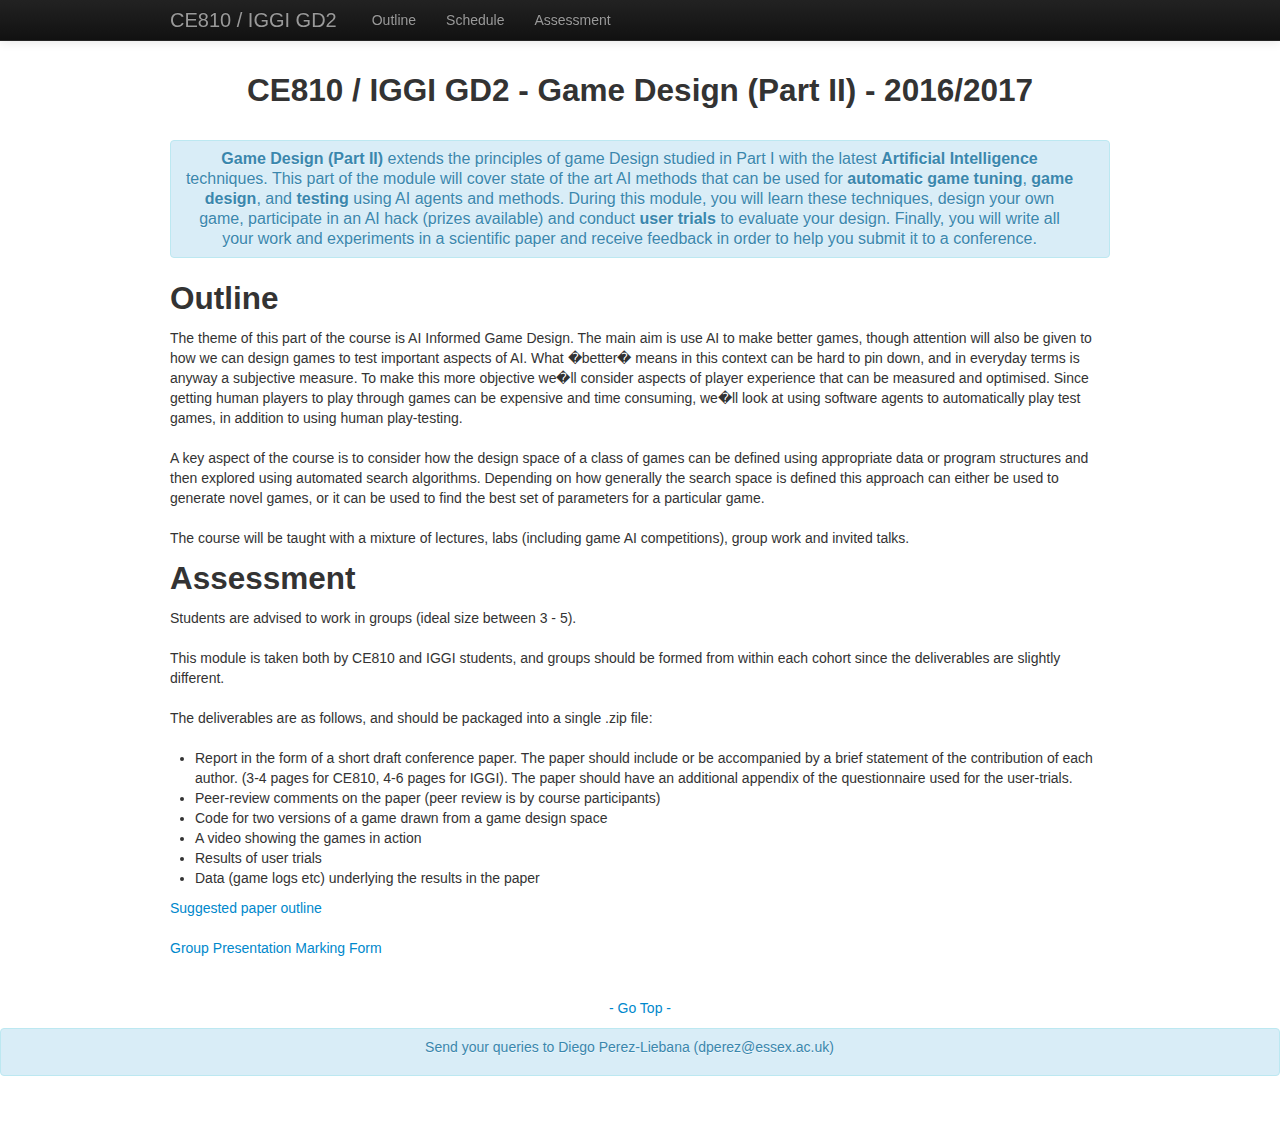
==== index.html @ 6a550d01 "first commit of the website" ====
<!DOCTYPE html PUBLIC "-//W3C//DTD XHTML 1.1//EN"  "http://www.w3.org/TR/xhtml11/DTD/xhtml11.dtd"> 
<html xmlns="http://www.w3.org/1999/xhtml" version="-//W3C//DTD XHTML 1.1//EN" xml:lang="en"> 
  <head> 
	<title>CE810 / IGGI GD2</title>	
	<link href="css/prettify.css" type="text/css" rel="stylesheet" />
	<link href="css/bootstrap.css" media="screen" rel="stylesheet" type="text/css" />
	<link href="css/gvg.css" media="screen" rel="stylesheet" type="text/css" />
	<link href="css/jquery.countdown.css" media="screen" rel="stylesheet" type="text/css" /> 
	
	<style type="text/css">

      		body {
		        padding-top: 60px;
		        padding-bottom: 40px;
		     }
	        .sidebar-nav {
	        	padding: 9px 0;
		     }
    	</style>
    	
    <script type="text/javascript" src="http://platform.twitter.com/widgets.js"></script>
	<script type="text/javascript" src="js/jquery-1.7.1.min.js"></script>
	<script type="text/javascript" src="js/jquery.countdown.js"></script>	
	<script type="text/javascript" src="js/bootstrap-dropdown.js"></script>
	<script type="text/javascript" src="js/prettify/prettify.js"></script>
	<script type="text/javascript" src="js/bootstrap-tab.js"></script>
	<script type="text/javascript" src="js/bootstrap-collapse.js"></script>
	<script type="text/javascript" src="js/bootstrap.js"></script>
	<script type="text/javascript" src="js/jquery-3.2.1.js"></script>
	<script type="text/javascript" src="https://www.w3schools.com/lib/w3data.js"></script>

	
<script type="text/javascript">
$(function () {
  $('.tabs a:last').tab('show')
})

$('a[data-toggle="tab"]').on('shown', function (e) {
  e.target // activated tab
  e.relatedTarget // previous tab
})
</script>


<script type="text/javascript"> 
    $(function(){
      $("#includeSchedule").load("schedule.html"); 
    });
</script>

  </head>
<body onload="prettyPrint()">


<div class="navbar navbar-inverse navbar-fixed-top">
      <div class="navbar-inner">
        <div class="container">
          <button type="button" class="btn btn-navbar" data-toggle="collapse" data-target=".nav-collapse">
            <span class="icon-bar"></span>
            <span class="icon-bar"></span>
            <span class="icon-bar"></span>
          </button>
          <a class="brand" href="index.html">CE810 / IGGI GD2</a>
          
          <div class="nav-collapse pull-down">
            <ul class="nav">
            	<li><a href="#outline">Outline</a></li>
            	<li><a href="#schedule">Schedule</a></li>
            	<li><a href="#assessment">Assessment</a></li>
            </ul>
          </div>
            
          
        </div>
      </div>
</div>

<div class="container">


<h2 align="center">CE810 / IGGI GD2 - Game Design (Part II) - 2016/2017</h2><br>

<div class="alert alert-info" align="center">
<font size="3">
<b>Game Design (Part II)</b> extends the principles of game Design studied in Part I with the latest <b>Artificial Intelligence</b>
techniques. This part of the module will cover state of the art AI methods that can be used for <b>automatic game tuning</b>, 
<b>game design</b>, and <b>testing</b> using AI agents and methods. During this module, you will learn these techniques, design your 
own game, participate in an AI hack (prizes available) and conduct <b>user trials</b> to evaluate your design. Finally, you 
will write all your work and experiments in a scientific paper and receive feedback in order to help you submit it to
a conference.
</font> 
</div>




<h2 id="outline">Outline</h2>

The theme of this part of the course is AI Informed Game Design. The main aim is use AI 
to make better games, though attention will also be given to how we can design games to 
test important aspects of AI. What �better� means in this context can be hard to pin down, 
and in everyday terms is anyway a subjective measure. To make this more objective we�ll 
consider aspects of player experience that can be measured and optimised. Since getting 
human players to play through games can be expensive and time consuming, we�ll look at 
using software agents to automatically play test games, in addition to using human play-testing.<br><br>

A key aspect of the course is to consider how the design space of a class of games can be
defined using appropriate data or program structures and then explored using automated search
algorithms. Depending on how generally the search space is defined this approach can either 
be used to generate novel games, or it can be used to find the best set of parameters for 
a particular game.<br><br>

The course will be taught with a mixture of lectures, labs (including game AI competitions), 
group work and invited talks.




<br>
<h2 id="assessment">Assessment</h2>

Students are advised to work in groups (ideal size between 3 - 5). <br><br>

This module is taken both by CE810 and IGGI students, and groups should be formed from within each cohort since the deliverables are slightly different. <br><br>

The deliverables are as follows, and should be packaged into a single .zip file: <br><br>

<ul>
<li>Report in the form of a short draft conference paper.  The paper should include or be accompanied by a brief statement of the contribution of each author. (3-4 pages for CE810, 4-6 pages for IGGI).  The paper should have an additional appendix of the questionnaire used for the user-trials.
<li>Peer-review comments on the paper (peer review is by course participants)
<li>Code for two versions of a game drawn from a game design space
<li>A video showing the games in action
<li>Results of user trials
<li>Data (game logs etc) underlying the results in the paper
</ul>

<a href="docs/PaperOutline.pdf">Suggested paper outline</a><br><br>

<a href="docs/GroupPresentationForm.docx">Group Presentation Marking Form</a>



<script>
w3IncludeHTML();
</script>

</div> <!-- end of content-->

</div> <!-- end of wrapper -->

</br></br>

<p align="center"><a href="#top"> - Go Top - </a>

<div id="footer">
<div class="alert alert-info">
<p style="text-align: center;">Send your queries to Diego Perez-Liebana (dperez@essex.ac.uk)</p>
</div>
</div><!-- end of footer -->






</body>

</html>
---- css/prettify.css ----
.pln{color:#000}@media screen{.str{color:#080}.kwd{color:#008}.com{color:#800}.typ{color:#606}.lit{color:#066}.pun,.opn,.clo{color:#660}.tag{color:#008}.atn{color:#606}.atv{color:#080}.dec,.var{color:#606}.fun{color:red}}@media print,projection{.str{color:#060}.kwd{color:#006;font-weight:bold}.com{color:#600;font-style:italic}.typ{color:#404;font-weight:bold}.lit{color:#044}.pun,.opn,.clo{color:#440}.tag{color:#006;font-weight:bold}.atn{color:#404}.atv{color:#060}}pre.prettyprint{padding:2px;border:1px solid #888}ol.linenums{margin-top:0;margin-bottom:0}li.L0,li.L1,li.L2,li.L3,li.L5,li.L6,li.L7,li.L8{list-style-type:none}li.L1,li.L3,li.L5,li.L7,li.L9{background:#eee}
---- css/gvg.css ----
/*!
 * A lousy attempt by Diego Perez to create some sensible CSS for the GVG Competition website.
 *
 * bs-callout comes from Twitter Bootstrap:
 * Copyright 2013 Twitter, Inc
 * Licensed under the Apache License v2.0
 * http://www.apache.org/licenses/LICENSE-2.0
 *
 */


.bs-callout {
    margin:10px 0;
    padding:10px;
    border-left:3px 
    solid #eee
}

.bs-callout h4{margin-top:0;margin-bottom:2px}
.bs-callout p:last-child{margin-bottom:0}.bs-callout code{background-color:#fff;border-radius:3px}
.bs-callout-success{background-color:#F3FFE5;border-color:#468847}
.bs-callout-success h4{color:#468847}
.bs-callout-danger{background-color:#fdf7f7;border-color:#d9534f}
.bs-callout-danger h4{color:#d9534f}
.bs-callout-warning{background-color:#fcf8f2;border-color:#f0ad4e;valign:center}
.bs-callout-warning h4{color:#f0ad4e}
.bs-callout-info{background-color:#f4f8fa;border-color:#5bc0de}
.bs-callout-info h4{color:#5bc0de}

.gvgCarouselImg img {
   width: auto;
   height: 225px;
   max-height: 225px;
}

/*
.carousel img {
  position: absolute;
  top: 0;
  left: 0;
  min-width: 100%;
  height: 500px;
  max-width: none;
}
*/
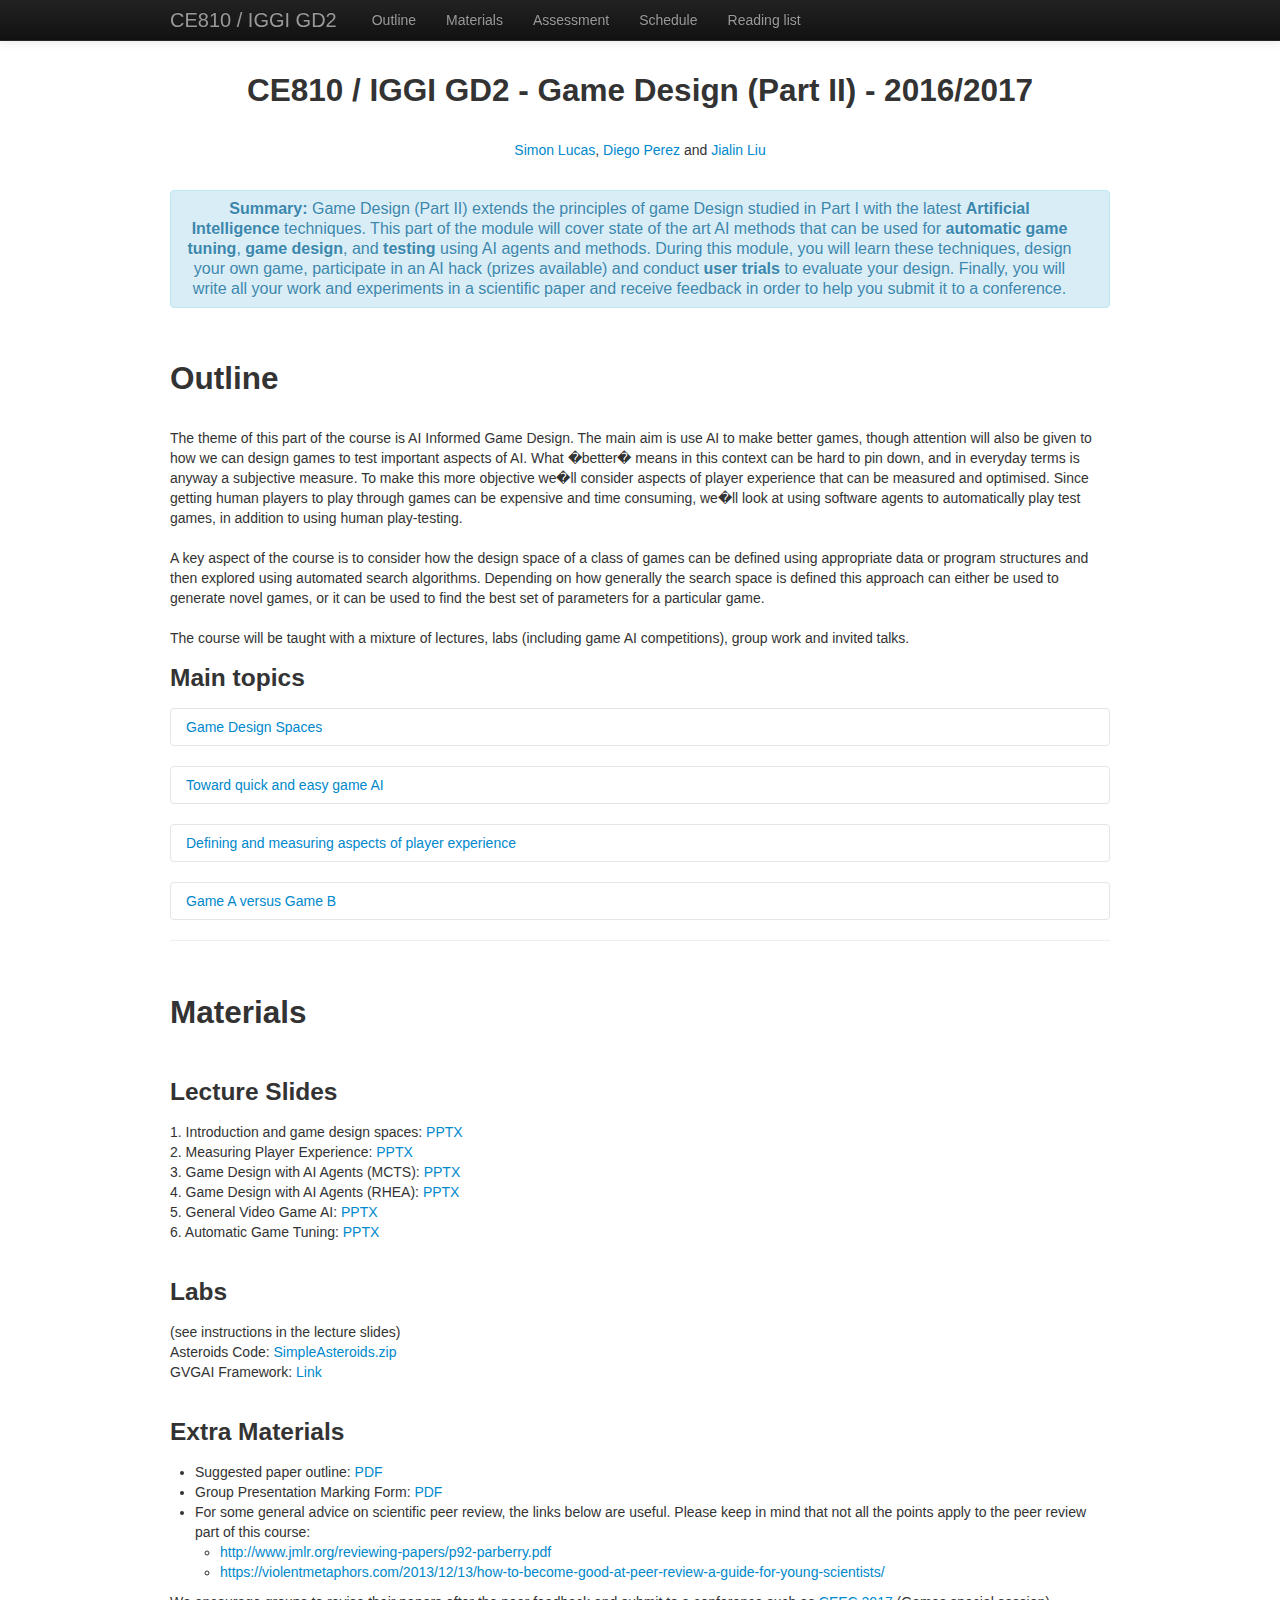
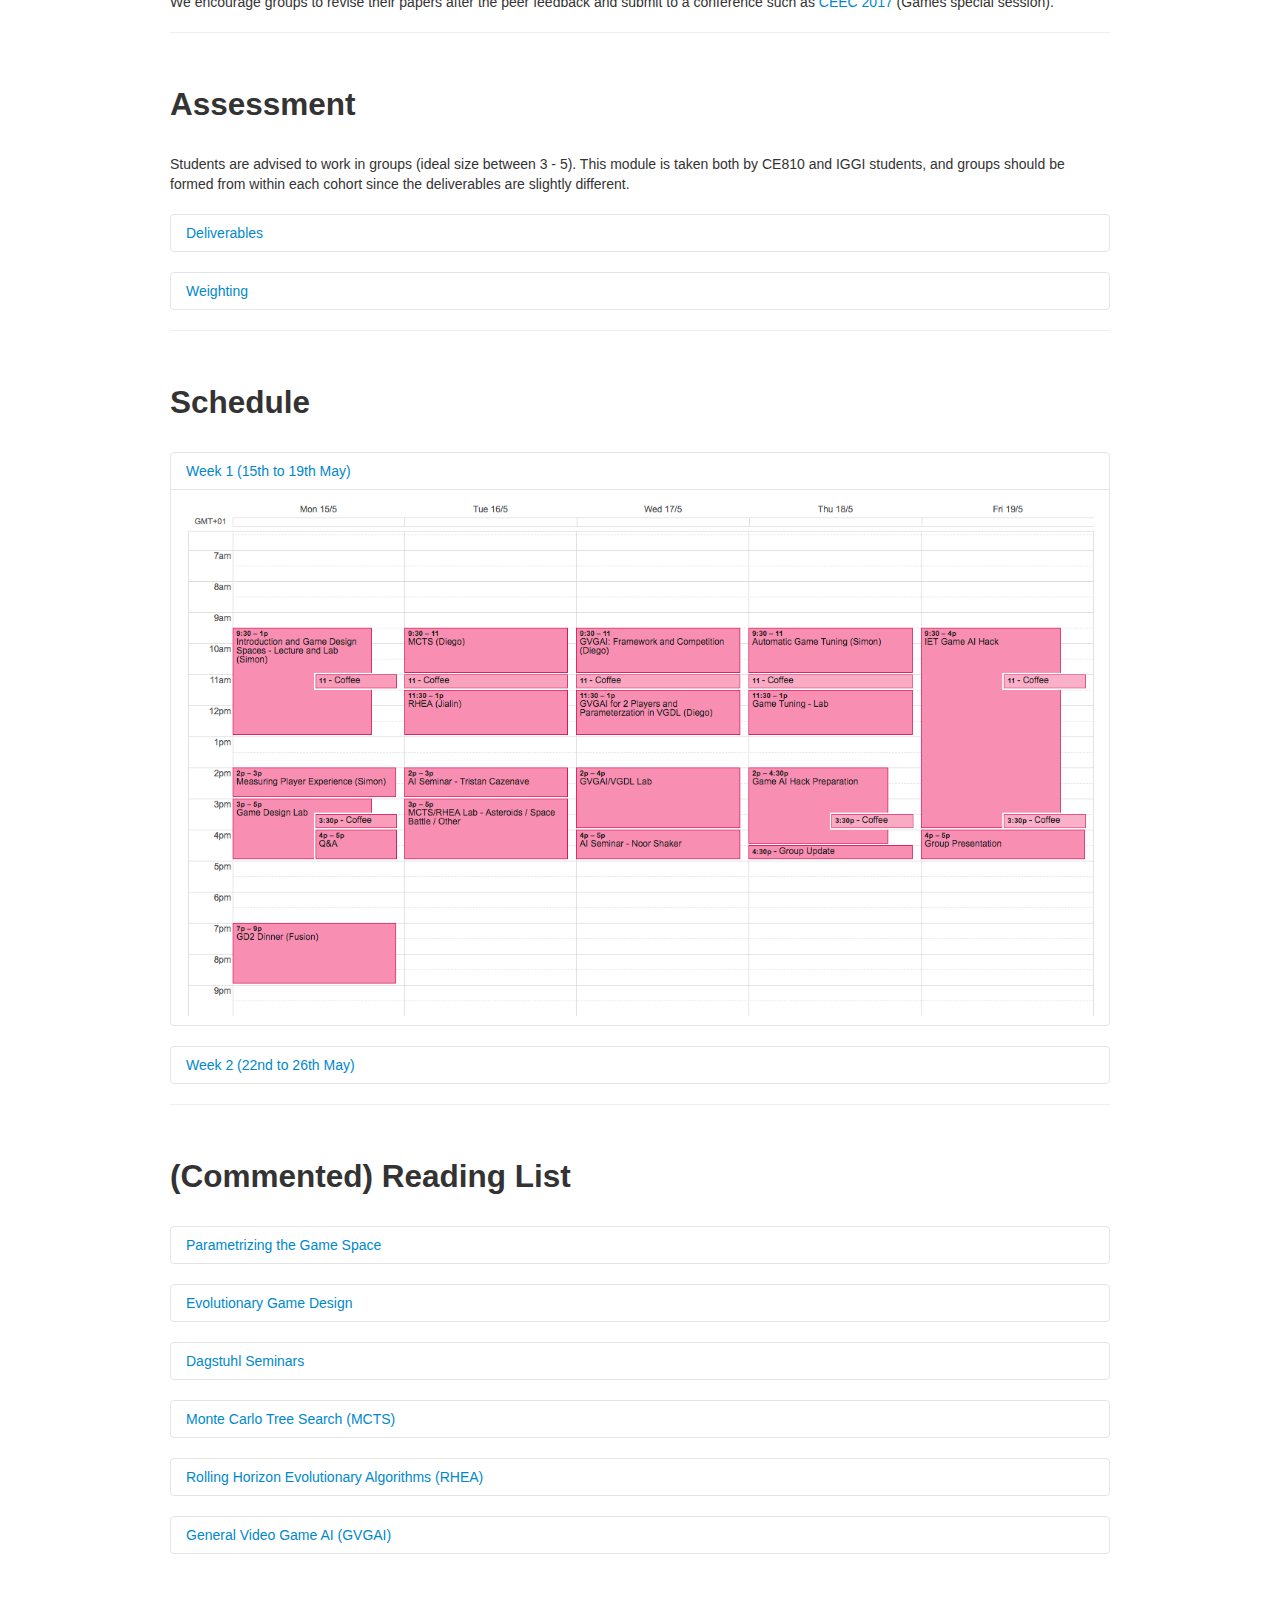
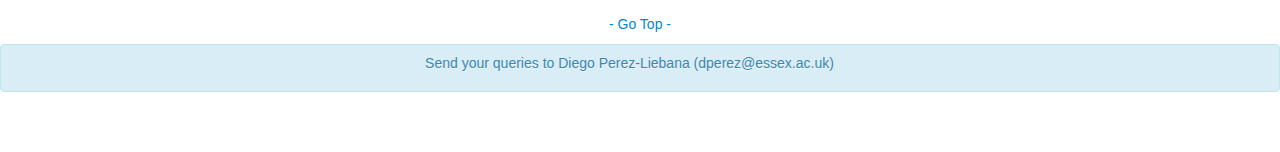
==== commit 09db61e6: "Adding images, lecture slides and information on the page" ====
--- a/index.html
+++ b/index.html
@@ -66,8 +66,10 @@
           <div class="nav-collapse pull-down">
             <ul class="nav">
             	<li><a href="#outline">Outline</a></li>
+            	<li><a href="#materials">Materials</a></li>
+            	<li><a href="#assessment">Assessment</a></li>
             	<li><a href="#schedule">Schedule</a></li>
-            	<li><a href="#assessment">Assessment</a></li>
+            	<li><a href="#reading">Reading list</a></li>
             </ul>
           </div>
             
@@ -81,9 +83,15 @@
 
 <h2 align="center">CE810 / IGGI GD2 - Game Design (Part II) - 2016/2017</h2><br>
 
+<p align="center"><a href="https://scholar.google.co.uk/citations?user=Jz8DDVAAAAAJ&amp;hl=en">Simon Lucas</a>,
+<a href="https://scholar.google.co.uk/citations?user=bMLr-zgAAAAJ&amp;hl=en">Diego Perez</a> 
+and <a href="https://scholar.google.co.uk/citations?user=xhytgbIAAAAJ&amp;hl=en">
+Jialin Liu</a></p><br>
+
+
 <div class="alert alert-info" align="center">
 <font size="3">
-<b>Game Design (Part II)</b> extends the principles of game Design studied in Part I with the latest <b>Artificial Intelligence</b>
+<b>Summary:</b> Game Design (Part II) extends the principles of game Design studied in Part I with the latest <b>Artificial Intelligence</b>
 techniques. This part of the module will cover state of the art AI methods that can be used for <b>automatic game tuning</b>, 
 <b>game design</b>, and <b>testing</b> using AI agents and methods. During this module, you will learn these techniques, design your 
 own game, participate in an AI hack (prizes available) and conduct <b>user trials</b> to evaluate your design. Finally, you 
@@ -93,9 +101,9 @@
 </div>
 
 
-
-
+<br>
 <h2 id="outline">Outline</h2>
+<br>
 
 The theme of this part of the course is AI Informed Game Design. The main aim is use AI 
 to make better games, though attention will also be given to how we can design games to 
@@ -112,38 +120,545 @@
 a particular game.<br><br>
 
 The course will be taught with a mixture of lectures, labs (including game AI competitions), 
-group work and invited talks.
-
-
-
-
+group work and invited talks.<br>
+
+
+<h3>Main topics</h3>
+
+         
+<div class="accordion" id="acc0">
+   <div class="accordion-group">
+      <div class="accordion-heading">
+         <a class="accordion-toggle" data-toggle="collapse" data-parent="#acc0" href="#collapseIns0">Game Design Spaces</a>
+      </div>
+      <div id="collapseIns0" class="accordion-body collapse">
+         <div class="accordion-inner">
+
+         <p>Methods for parameterising a game and building a search space for:</p>
+			<ul>
+				<li>game rules</li>
+				<li>vehicle physics</li>
+				<li>weapon systems</li>
+				<li>input controls</li>
+				<li>game views</li>
+				<li>level designs</li>
+			</ul>
+      </div>
+   </div>
+ </div>
+ </div>
+
+          
+<div class="accordion" id="acc1">
+   <div class="accordion-group">
+      <div class="accordion-heading">
+         <a class="accordion-toggle" data-toggle="collapse" data-parent="#acc1" href="#collapseIns1">Toward quick and easy game AI</a>
+      </div>
+      <div id="collapseIns1" class="accordion-body collapse">
+         <div class="accordion-inner">
+
+         
+         <p>The relevance of this is to generate a diverse set of agents to automatically 
+play-test a game. This section will consider ways to quickly generate a number 
+of reasonable performance AI players with relatively little effort. You may have 
+already have covered many or even all the techniques below, but much can be 
+learned by applying them to different games: there's still much to be learned 
+regarding which methods work best and why:</p>
+<ul>
+	<li>Monte Carlo Tree Search</li>
+	<li>Rolling Horizon Evolutionary Algorithms</li>
+	<li>Video Game Description Language (VGDL) and General Video Game AI</li>
+</ul>
+<p>To study aspects of game design spaces and game AI we'll use some (possibly 
+all) of the following (you may also be able to use your own examples)</p>
+<ul>
+	<li>Flappy Bird</li>
+	<li>"Space battle"</li>
+	<li>Asteroids</li>
+	<li>Planet wars</li>
+</ul>
+<p>Experimental work will be based on a simple version of Asteroids and a 
+two-player version we call Space Battle (all written in Java), and also GVGAI.</p>
+<p>For some of the games used, reasonably efficient source code will be provided 
+that can be run headless thousands of times faster than real time, enabling 
+simulation-based search to be used to implement AI controllers.</p>
+<p>To test the various AI approaches mini-competitions will be run to see which 
+team can generate the best performing AI, or the AI which best optimises some 
+aspect of player experience.</p>
+         
+      </div>
+   </div>
+ </div>
+ </div>
+
+         
+<div class="accordion" id="acc2">
+   <div class="accordion-group">
+      <div class="accordion-heading">
+         <a class="accordion-toggle" data-toggle="collapse" data-parent="#acc2" href="#collapseIns2">Defining and measuring aspects of player experience</a>
+      </div>
+      <div id="collapseIns2" class="accordion-body collapse">
+         <div class="accordion-inner">
+
+         <p>We'll run a workshop on simple and more complex aspects of player 
+		 experience which can be measured, and expriment with how sensitive these are 
+		 to changes in the design of a game.</p>
+         
+         
+      </div>
+   </div>
+ </div>
+ </div>
+
+         
+<div class="accordion" id="acc3">
+   <div class="accordion-group">
+      <div class="accordion-heading">
+         <a class="accordion-toggle" data-toggle="collapse" data-parent="#acc3" href="#collapseIns3">Game A versus Game B</a>
+      </div>
+      <div id="collapseIns3" class="accordion-body collapse">
+         <div class="accordion-inner">
+
+		<p>You will work towards making a comparison between two (hopefully 
+		interestingly different) alternative games drawn . The experience that some 
+		software agents have playing these games will then be measured, with the aim of 
+		predicting how this relates to human player experience which will be measured 
+		during user trials.</p>
+         
+      </div>
+   </div>
+ </div>
+ </div>
+
+
+<hr>
+<br>
+<h2 id="materials">Materials</h2>
+<br>
+
+<h3><strong>Lecture Slides</strong></h3>
+1. Introduction and game design spaces: <a href="lectures/Introduction%202016.pptx">PPTX</a><br>
+2. Measuring Player Experience: <a href="lectures/Measuring%20Player%20Experience%202016.pptx">PPTX</a><br>
+3. Game Design with AI Agents (MCTS): <a href="lectures/MCTS.pptx">PPTX</a><br>
+4. Game Design with AI Agents (RHEA): <a href="lectures/REAH.pptx">PPTX</a><br>
+5. General Video Game AI: <a href="lectures/GVG.pptx">PPTX</a><br>
+6. Automatic Game Tuning: <a href="lectures/AutomaticGameTuning.pptx">PPTX</a><br>
+<!--<p><a href="lectures/Simple%20Evolution.pptx">Simple Evolution</a></p>-->
+<!--<p><a href="lectures/GameDesignSpaceBattle.pdf">Game Design Space Battle</a></p>-->
+<!--<p><a href="lectures/Simple%20Evolution%20of%20Game%20Params.pptx">Simple  Evolution of Game Params</a></p>-->
+<br>
+<h3>Labs</h3>
+(see instructions in the lecture slides)<br>
+
+Asteroids Code: <a href="labs/">SimpleAsteroids.zip</a><br>
+GVGAI Framework: <a href="https://github.com/EssexUniversityMCTS/gvgai/archive/master.zip">Link</a><br>
+
+<br>
+<h3>Extra Materials</h3>
+
+<ul>
+<li> Suggested paper outline: <a href="docs/PaperOutline.pdf">PDF</a><br>
+<li> Group Presentation Marking Form: <a href="docs/GroupPresentationForm.docx">PDF</a><br>
+
+<li> For some general advice on scientific peer review, the links below are 
+useful. Please keep in mind that not all the points apply to the peer 
+review part of this course:
+<ul>
+<li> <a href="http://www.jmlr.org/reviewing-papers/p92-parberry.pdf"> http://www.jmlr.org/reviewing-papers/p92-parberry.pdf</a>
+<li> <a href="https://violentmetaphors.com/2013/12/13/how-to-become-good-at-peer-review-a-guide-for-young-scientists/"> https://violentmetaphors.com/2013/12/13/how-to-become-good-at-peer-review-a-guide-for-young-scientists/</a>
+</ul>
+</ul>
+
+<p>We encourage groups to revise their papers after the peer feedback and submit 
+to a conference such as <a href="http://ceec.uk/">CEEC 2017</a> (Games special 
+session).</p>
+
+
+<hr>
 <br>
 <h2 id="assessment">Assessment</h2>
-
-Students are advised to work in groups (ideal size between 3 - 5). <br><br>
-
-This module is taken both by CE810 and IGGI students, and groups should be formed from within each cohort since the deliverables are slightly different. <br><br>
-
-The deliverables are as follows, and should be packaged into a single .zip file: <br><br>
+<br>
+
+Students are advised to work in groups (ideal size between 3 - 5). This module is taken both by CE810 and IGGI students, and groups should be formed from within each cohort since the deliverables are slightly different. <br><br>
+
+
+
+<div class="accordion" id="acc4">
+   <div class="accordion-group">
+      <div class="accordion-heading">
+         <a class="accordion-toggle" data-toggle="collapse" data-parent="#acc4" href="#collapseIns4">Deliverables</a>
+      </div>
+      <div id="collapseIns4" class="accordion-body collapse">
+         <div class="accordion-inner">
+         
+         
+The deliverables are as follows. They should be packaged into a single .zip file and send to the instructuctors via email.<br><br>
 
 <ul>
 <li>Report in the form of a short draft conference paper.  The paper should include or be accompanied by a brief statement of the contribution of each author. (3-4 pages for CE810, 4-6 pages for IGGI).  The paper should have an additional appendix of the questionnaire used for the user-trials.
-<li>Peer-review comments on the paper (peer review is by course participants)
+<li>Peer-review comments on the paper (peer review is by course participants).
 <li>Code for two versions of a game drawn from a game design space
 <li>A video showing the games in action
 <li>Results of user trials
 <li>Data (game logs etc) underlying the results in the paper
 </ul>
 
-<a href="docs/PaperOutline.pdf">Suggested paper outline</a><br><br>
-
-<a href="docs/GroupPresentationForm.docx">Group Presentation Marking Form</a>
-
-
-
-<script>
-w3IncludeHTML();
-</script>
+      </div>
+   </div>
+ </div>
+ </div>
+ 
+ 
+
+<div class="accordion" id="acc5">
+   <div class="accordion-group">
+      <div class="accordion-heading">
+         <a class="accordion-toggle" data-toggle="collapse" data-parent="#acc5" href="#collapseIns5">Weighting</a>
+      </div>
+      <div id="collapseIns5" class="accordion-body collapse">
+         <div class="accordion-inner">
+         
+         
+<p>Note: these are the weights fopr the various elements of CE810 / IGGI Game 
+Design II, which is 50% of the module as a whole.<br />
+So divide each of these by 2 for the total contribution to the module.</p>
+<table class="auto-style1">
+	<tr>
+		<td>Progress test (Monday of week 2)</td>
+		<td>20%</td>
+	</tr>
+	<tr>
+		<td>Group presentation (Thursday of week 2, morning)</td>
+		<td>10%</td>
+	</tr>
+	<tr>
+		<td>Paper (Thursday of week 2, 23:59)</td>
+		<td>60%</td>
+	</tr>
+	<tr>
+		<td>Peer review reports (Friday of week 2, morning)</td>
+		<td>10%</td>
+	</tr>
+	<tr>
+		<td>Total:</td>
+		<td>100%</td>
+	</tr>
+</table><br>
+
+<p><strong>Note: CE810 students need to meet the above deadlines, but then have 
+a later deadline (see Faser) for their final submissions, where they provide a 
+revised version of their paper in response to the peer reviews.&nbsp; CE810 
+students must make the final submission through Faser.</strong></p>
+
+      </div>
+   </div>
+ </div>
+ </div>
+
+
+ 
+ 
+<hr>
+<br>
+<h2 id="schedule">Schedule</h2>
+<br>
+
+ 
+
+<div class="accordion" id="acc6">
+   <div class="accordion-group">
+      <div class="accordion-heading">
+         <a class="accordion-toggle" data-toggle="collapse" data-parent="#acc6" href="#collapseIns6">Week 1 (15th to 19th May)</a>
+      </div>
+      <div id="collapseIns6" class="accordion-body">
+         <div class="accordion-inner">
+         <img src="img/gd2cal0.png" width="100%">
+      </div>
+   </div>
+ </div>
+ </div>
+ 
+ 
+<div class="accordion" id="acc7">
+   <div class="accordion-group">
+      <div class="accordion-heading">
+         <a class="accordion-toggle" data-toggle="collapse" data-parent="#acc7" href="#collapseIns7">Week 2 (22nd to 26th May)</a>
+      </div>
+      <div id="collapseIns7" class="accordion-body collapse">
+         <div class="accordion-inner">
+         <img src="img/gd2cal1.png" width="100%">
+      </div>
+   </div>
+ </div>
+ </div>
+
+ 
+
+ 
+ 
+<hr>
+<br>
+<h2 id="reading">(Commented) Reading List</h2>
+<br>
+
+<div class="accordion" id="acc8">
+   <div class="accordion-group">
+      <div class="accordion-heading">
+         <a class="accordion-toggle" data-toggle="collapse" data-parent="#acc8" href="#collapseIns8">Parametrizing the Game Space</a>
+      </div>
+      <div id="collapseIns8" class="accordion-body collapse">
+         <div class="accordion-inner">
+         <ul>
+         <li> <b>Exploring Game Space Using Survival Analysis</b>
+             <ul>
+			 <li> Aaron Isaksen, Dan Gopstein, and Andy Nealen. Exploring Game Space Using Survival Analysis. Foundations of Digital Games, 2015. <i>Best Paper in Artificial Intelligence and Game Technology.</i>
+			 <li> Link: <a href="http://game.engineering.nyu.edu/wp-content/uploads/2015/04/exploring-game-space-FDG2015.pdf">PDF</a>
+			 <li> Comment: Flappy birds variants, obtained by modifying game parameters.
+             </ul>
+             
+         <li> <b>Comparing Player Skill, Game Variants, and Learning Rates with Survival Analysis</b>
+			 <ul> 
+				<li> Aaron Isaksen and Andy Nealen, Comparing Player Skill, Game Variants, and Learning Rates with Survival Analysis, Player Modeling Workshop hosted by AAAI AIIDE 2015
+				<li> Link: <a href="http://game.engineering.nyu.edu/wp-content/uploads/2015/08/comparing-player-skill-game-variants-and-learning-rates-using-survival-analysis-FINAL.pdf">PDF</a>
+				<li> Comment: Models player learning in a very simple way as the reduction of the standard deviation of the noise of each action an AI bot makes. This is a very interesting approach 
+				that may work for very simple taptiming games, but would be unlikely to work for games where the nature of the learning is more complex than that.
+			 </ul>
+			 
+         <li> <b>The N-Tuple Bandit Evolutionary Algorithm for Game Improvement</b>
+			 <ul> 
+				<li> Kamolwan Kunanusont, Raluca Gaina, Jialin Liu, Diego Perez-Liebana and Simon Lucas, The N-Tuple Bandit Evolutionary Algorithm for Game Improvement,  Proceedings of the Congress on Evolutionary Computation (2017).
+				<li> Link: <a href="http://www.diego-perez.net/papers/NTupleBanditGameImprovement.pdf">PDF</a>
+				<li> Comment: Evolves the parameters of a game with the N-tuple Bandit EA. This AI-Assisted Game Design paper shows the benefits of using this algorithm for improve the game via its parameters. 
+				This paper was a follow up of the work performed during the GD2 module (2016) and it's been accepted for publication in IEEE CEC 2017.
+			 </ul>
+			 
+         <li> <b>Evolving Game Skill-Depth using General Video Game AI Agents</b>
+			 <ul> 
+				<li> Jialin Liu, Julian Togelius, Diego Perez-Liebana and Simon M. Lucas, Evolving Game Skill-Depth using General Video Game AI Agents, in Proceedings of the Congress on Evolutionary Computation (2017). 
+				<li> Link: <a href="http://www.diego-perez.net/papers/EvolvingGameSkillDepth.pdf">PDF</a>
+				<li> Comment: General Video Game AI agents are used in this paper to evolve parameters of the game space with a Random Mutation Hill-Climber and a Multi-Armed Bandit version of the same algorithm. This paper
+				explores these algorithms as a way to efficiently evaluate variations of the Space Battle game in spite of the high computational cost of the evaluations, with the objective of providing versions of the game
+				that show a good skill depth.
+			 </ul>
+			 
+         </ul>
+         
+         
+         
+      </div>
+   </div>
+ </div>
+ </div>
+
+ 
+<div class="accordion" id="acc9">
+   <div class="accordion-group">
+      <div class="accordion-heading">
+         <a class="accordion-toggle" data-toggle="collapse" data-parent="#acc9" href="#collapseIns9">Evolutionary Game Design</a>
+      </div>
+      <div id="collapseIns9" class="accordion-body collapse">
+         <div class="accordion-inner">
+         <ul>
+         <li> <b>An Experiment in Automatic Game Design</b>
+             <ul>
+			 <li> Julian Togelius and Jurgen Schmidhuber. An Experiment in Automatic Game Design. Proceedings of the IEEE Conference on Computational Intelligence and Games, 2008.
+			 <li> Link: <a href="http://julian.togelius.com/Togelius2008An.pdf">PDF</a>
+			 <li> Comment: One of the first papers on evolving game rules. The idea is to use the learnability of a game as a measure of quality. Measuring learnability is hard, the approach here is to estimate it 
+			 by measuring how well a neural network can be evolved to play it.
+             </ul>
+             
+         <li> <b>Evolutionary Game Design</b>
+             <ul>
+			 <li> C. Browne and F. Maire. Evolutionary Game Design. IEEE Transactions in Computational Intelligence and Artificial Intelligence in Games, 2011.
+			 <li> Link: <a href="http://www.cameronius.com/cv/publications/ciaig-browne-maire-19.pdf">PDF</a>
+			 <li> Comment: Paper on evolving 2 player board games using it’s own simple game description language. The approach of keeping the game design language (GDL) simple and hiding the complexity in the
+             highlevel language interpreter for the GDL inspired the approach for VGDL. This is in contrast to more general and powerful GDLs which tend to lead to more complex descriptions of the games.
+             </ul>
+             
+         <li> <b>Multi-Faceted Evolution of Simple Arcade Games</b>
+             <ul>
+			 <li> Michael Cook and Simon Colton. Multi-Faceted Evolution of Simple Arcade Games. Proceedings of the IEEE Conference on Computational Intelligence and Games, 2011.
+			 <li> Link: <a href="http://wwwhomes.doc.ic.ac.uk/~sgc/papers/cook_cig11.pdf">PDF</a>
+			 <li> Comment: This paper extends the work of Togelius and Schmidhuber to evolve mutliple aspects of a game in an orchestrated way, and uses different heuristics to 
+			 measure game quality (unlike the learnability measure used by T and S).
+             </ul>
+             
+             
+         <li> <b>Automated Map Generation for the Physical Travelling Salesman Problem</b>
+             <ul>
+			 <li> Diego Perez-Liebana, Julian Togelius, Spyridon Samothrakis, Philipp Rolhfshagen and Simon M. Lucas. Automated Map Generation for the Physical Travelling Salesman Problem. 
+			 IEEE Transactions on Evolutionary Computation (2013), DOI: 10.1109/TEVC.2013.2281508
+			 <li> Link: <a href="http://www.diego-perez.net/papers/MOPTSPGen_TEVC2013.pdf">PDF</a>
+			 <li> Comment: Using Agent-based PCG, explains the creation of PTSP levels by evolution.
+             </ul>
+             
+             
+         <li> <b> General Video Game Level Generation</b>
+             <ul>
+			 <li> Ahmed Khalifa, Diego Perez-Liebana, Simon Lucas and Julian Togelius. General Video Game Level Generation, 
+			 Proceedings of the Genetic and Evolutionary Computation Conference (GECCO) (2016).
+			 <li> Link: <a href="http://www.diego-perez.net/papers/GVGLG.pdf">PDF</a>
+			 <li> Comment: Description of the GVGAI Level Generation track, where AI Agents are used to evaluate the levels generated by sample controllers in a general setting.
+             </ul>
+             
+         </ul>
+         
+         
+         
+      </div>
+   </div>
+ </div>
+ </div>
+ 
+ 
+<div class="accordion" id="acc10">
+   <div class="accordion-group">
+      <div class="accordion-heading">
+         <a class="accordion-toggle" data-toggle="collapse" data-parent="#acc10" href="#collapseIns10">Dagstuhl Seminars</a>
+      </div>
+      <div id="collapseIns10" class="accordion-body collapse">
+         <div class="accordion-inner">
+         <ul>
+             
+         <li> <b>Artificial and Computational Intelligence in Games (2012)</b>
+             <ul>
+			 <li> Simon M. Lucas, Michael Mateas, Mike Preuss, Pieter Spronck and Julian Togelius. Artificial and Computational Intelligence in Games. Report from Dagstuhl Seminar 12191.
+			 <li> Link: <a href="http://drops.dagstuhl.de/opus/volltexte/2012/3651/pdf/dagrep_v002_i005_p043_s12191.pdf">PDF</a>
+			 <li> Comment: Includes, amonf other things, the first paper on the Video Game Description Language.
+             </ul>
+             
+         <li> <b>Artificial and Computational Intelligence in Games: Integration (2015)</b>
+             <ul>
+			 <li> Simon M. Lucas, Michael Mateas, Pieter Spronck, Julian Togelius, Mike Preuss. Artificial and Computational Intelligence in Games: Integration. Report from Dagstuhl Seminar 15051.
+			 <li> Link: <a href="http://drops.dagstuhl.de/opus/volltexte/2012/3651/pdf/dagrep_v002_i005_p043_s12191.pdf">PDF</a>
+			 <li> Comment: See Section 4.1: 4.1 The Dagstuhl Planet Wars Hackathon gives a flavour of the Game AI Hack
+             </ul>
+             
+         </ul>
+         
+         
+      </div>
+   </div>
+ </div>
+ </div>
+ 
+ 
+<div class="accordion" id="acc11">
+   <div class="accordion-group">
+      <div class="accordion-heading">
+         <a class="accordion-toggle" data-toggle="collapse" data-parent="#acc11" href="#collapseIns11">Monte Carlo Tree Search (MCTS)</a>
+      </div>
+      <div id="collapseIns11" class="accordion-body collapse">
+         <div class="accordion-inner">
+         <ul>
+         
+         <li> <b>A Survey of Monte Carlo Tree Search Methods</b>
+             <ul>
+			 <li> Cameron Browne, Edward Powley, Daniel Whitehouse, Simon Lucas, Peter Cowling, Philipp Rohlfshagen, Stephen Tavener, Diego Perez-Liebana, Spyridon Samothrakis and Simon Colton. 
+			 A Survey of Monte Carlo Tree Search Methods , IEEE Transactions on Computational Intelligence and AI in Games , Vol. 4:1, March, pp. 143, 2012. 
+			 <li> Link: <a href="http://www.diego-perez.net/papers/MCTSSurvey.pdf">PDF</a>
+			 <li> Comment: Survey about MCTS. Algorithm description, variants and applications.
+             </ul>
+             
+             
+         </ul>
+         
+         
+         
+      </div>
+   </div>
+ </div>
+ </div>
+ 
+ 
+<div class="accordion" id="acc12">
+   <div class="accordion-group">
+      <div class="accordion-heading">
+         <a class="accordion-toggle" data-toggle="collapse" data-parent="#acc12" href="#collapseIns12">Rolling Horizon Evolutionary Algorithms (RHEA)</a>
+      </div>
+      <div id="collapseIns12" class="accordion-body collapse">
+         <div class="accordion-inner">
+         <ul>
+         
+         <li> <b>Rolling Horizon Evolution versus Tree Search for Navigation in Single Player Real-Time Games</b>
+             <ul>
+			 <li> Diego Perez-Liebana, Spyridon Samothrakis, Simon M. Lucas and Philipp Rolfshagen. Rolling Horizon Evolution versus Tree Search for Navigation in Single Player Real-Time Games
+			 Proceedings of the Genetic and Evolutionary Computation Conference (GECCO) (2013), pages: 351-358.
+			 <li> Link: <a href="http://www.diego-perez.net/papers/GECCO_RollingHorizonEvolution.pdf">PDF</a>
+			 <li> Comment: One of the first application of Rolling Horizon Evolution to Real-Time Games.
+             </ul>
+         
+         <li> <b>Analysis of Vanilla Rolling Horizon Evolution Parameters in General Video Game Playing</b>
+             <ul>
+			 <li> Raluca D. Gaina, Jialin Liu, Simon M. Lucas, Diego Perez-Liebana. Analysis of Vanilla Rolling Horizon Evolution Parameters in General Video Game Playing.
+			 Proceedings of EvoApplications 2017 (EvoGames) (2017).
+			 <li> Link: <a href="http://www.diego-perez.net/papers/VanillaRHEvolution.pdf">PDF</a>
+			 <li> Comment: Analysis of the performance of RHEA parameters (population and individual length) in GVGAI games.
+             </ul>
+             
+         
+         <li> <b>Population Seeding Techniques for Rolling Horizon Evolution in General Video Game Playing</b>
+             <ul>
+			 <li> Raluca D. Gaina, Simon M. Lucas, Diego Perez-Liebana. Population Seeding Techniques for Rolling Horizon Evolution in General Video Game Playing.
+			  Proceedings of the Congress on Evolutionary Computation (2017).
+			 <li> Link: <a href="http://www.diego-perez.net/papers/PopSeedingGVGP.pdf">PDF</a>
+			 <li> Comment: Explores and analyzes the performance of RHEA variants where the initial population of individual is seeded with different techniques, in the games from the GVGAI framework.
+             </ul>
+         
+         </ul>
+         
+         
+         
+      </div>
+   </div>
+ </div>
+ </div>
+ 
+ 
+<div class="accordion" id="acc13">
+   <div class="accordion-group">
+      <div class="accordion-heading">
+         <a class="accordion-toggle" data-toggle="collapse" data-parent="#acc13" href="#collapseIns13">General Video Game AI (GVGAI)</a>
+      </div>
+      <div id="collapseIns13" class="accordion-body collapse">
+         <div class="accordion-inner">
+         <ul>
+         
+         <li> <b>Towards a Video Game Description Language</b>
+             <ul>
+			 <li> M Ebner, J Levine, SM Lucas, T Schaul, T Thompson, J Togelius. Towards a Video Game Description Language, Dagstuhl followup.
+			 <li> Link: <a href="http://people.idsia.ch/~tom/publications/dagstuhlvgdl.pdf">PDF</a>
+			 <li> Comment: Original first paper in VGDL.
+             </ul>
+         
+         <li> <b>A video game description language for modelbased or interactive learning</b>
+             <ul>
+			 <li> T Schaul. A video game description language for modelbased or interactive learning, IEEE Conference on Computational Intelligence in Games (CIG), 2013.
+			 <li> Link: <a href="http://people.idsia.ch/~schaul/publications/pyvgdl.pdf">PDF</a>
+			 <li> Comment: Significantly expanded follow on from the Dagstuhl paper this one includes results for multiple learners on multiple games.
+             </ul>
+             
+         
+         <li> <b>The 2014 General Video Game Playing Competition</b>
+             <ul>
+			 <li> Diego Perez-Liebana, Spyridon Samothrakis, Julian Togelius, Tom Schaul, Simon Lucas, Adrien Couetoux, Jerry Lee, Chong- U Lim, Tommy Thompson. 
+			 The 2014 General Video Game Playing Competition. IEEE Transactions on Computational Intelligence and AI in Games , DOI: 10.1109/TCIAIG.2015.2402393 (2015).
+			 <li> Link: <a href="http://www.diego-perez.net/papers/GVGAI2014Competition.pdf">PDF</a>
+			 <li> Comment: Framework, controllers and results of the GVGAI 2014 competition.
+             </ul>
+         
+         <li> For more GVGAI Papers, see the <a href="http://gvgai.net/papers.php:">papers</a> section of <a href="http://gvgai.net">www.gvgai.net</a>: 
+             
+         </ul>
+         
+         
+         
+      </div>
+   </div>
+ </div>
+ </div>
+ 
+
 
 </div> <!-- end of content-->
 
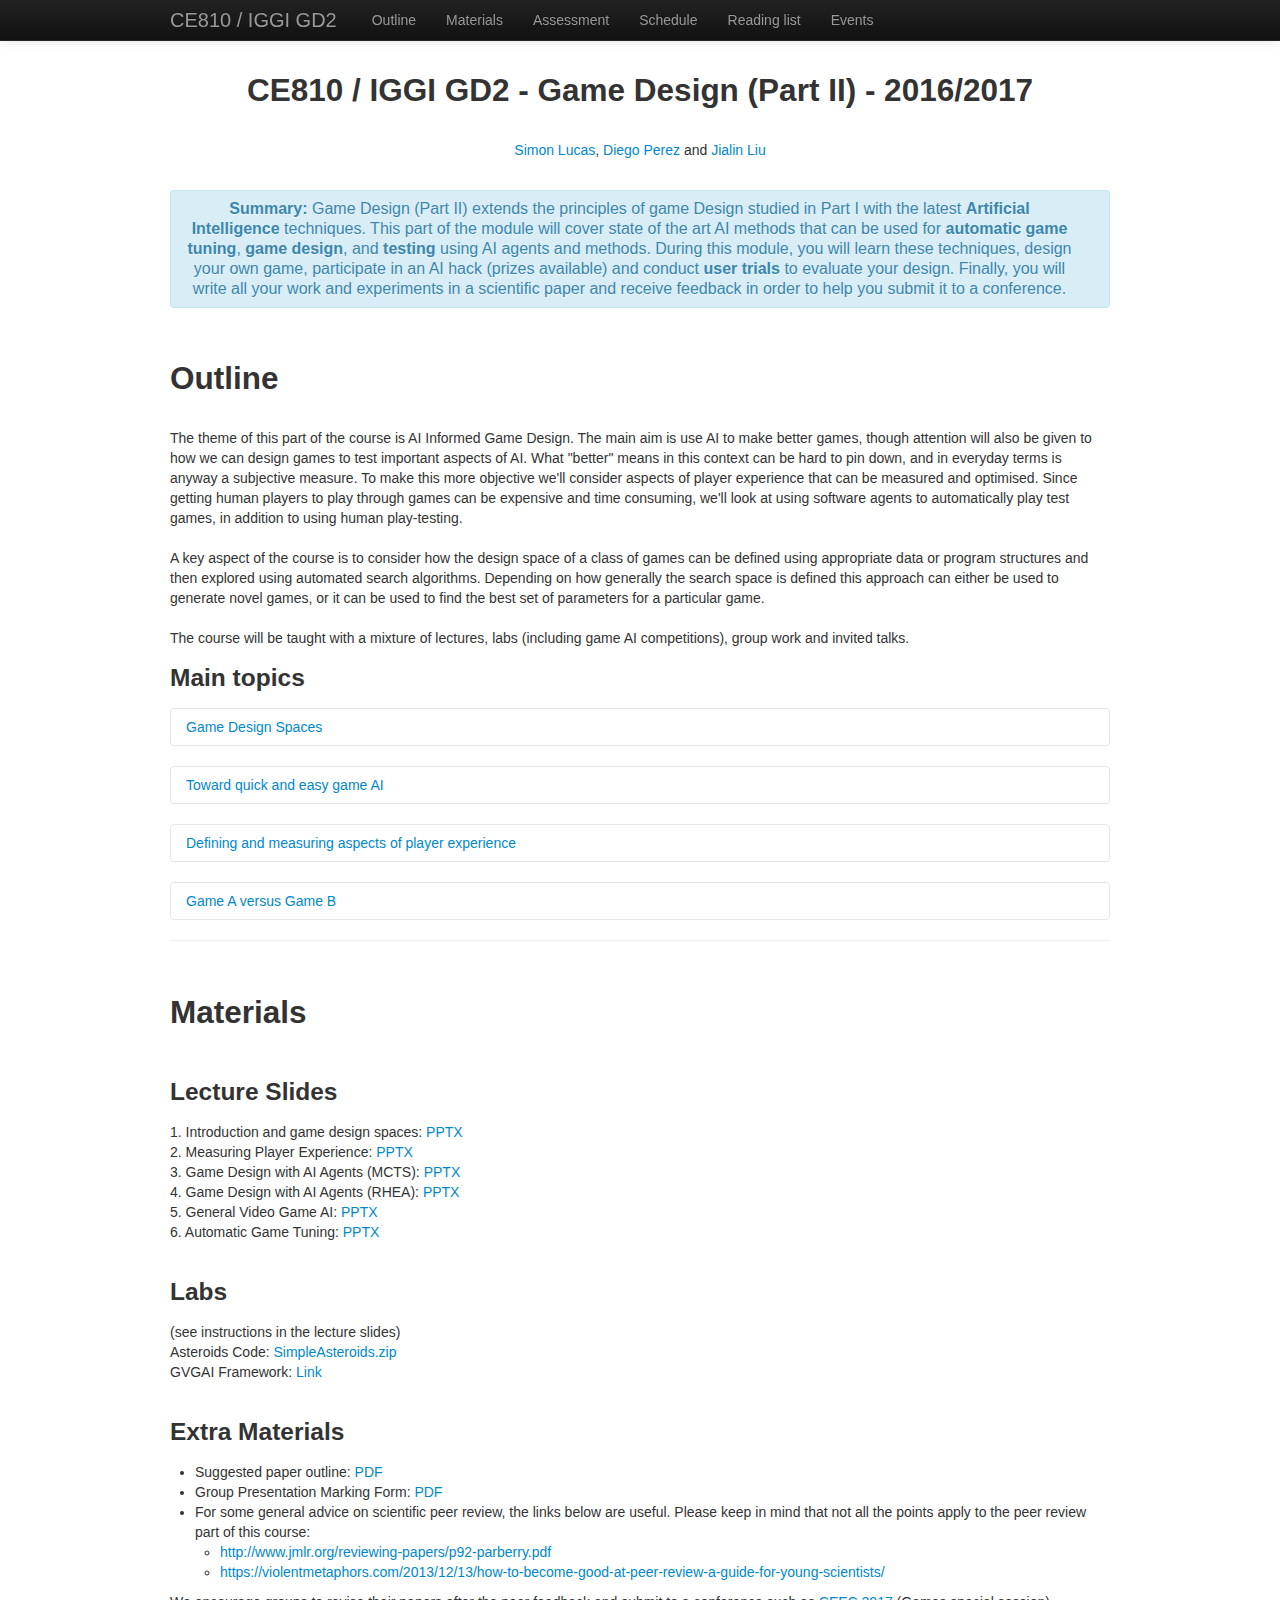
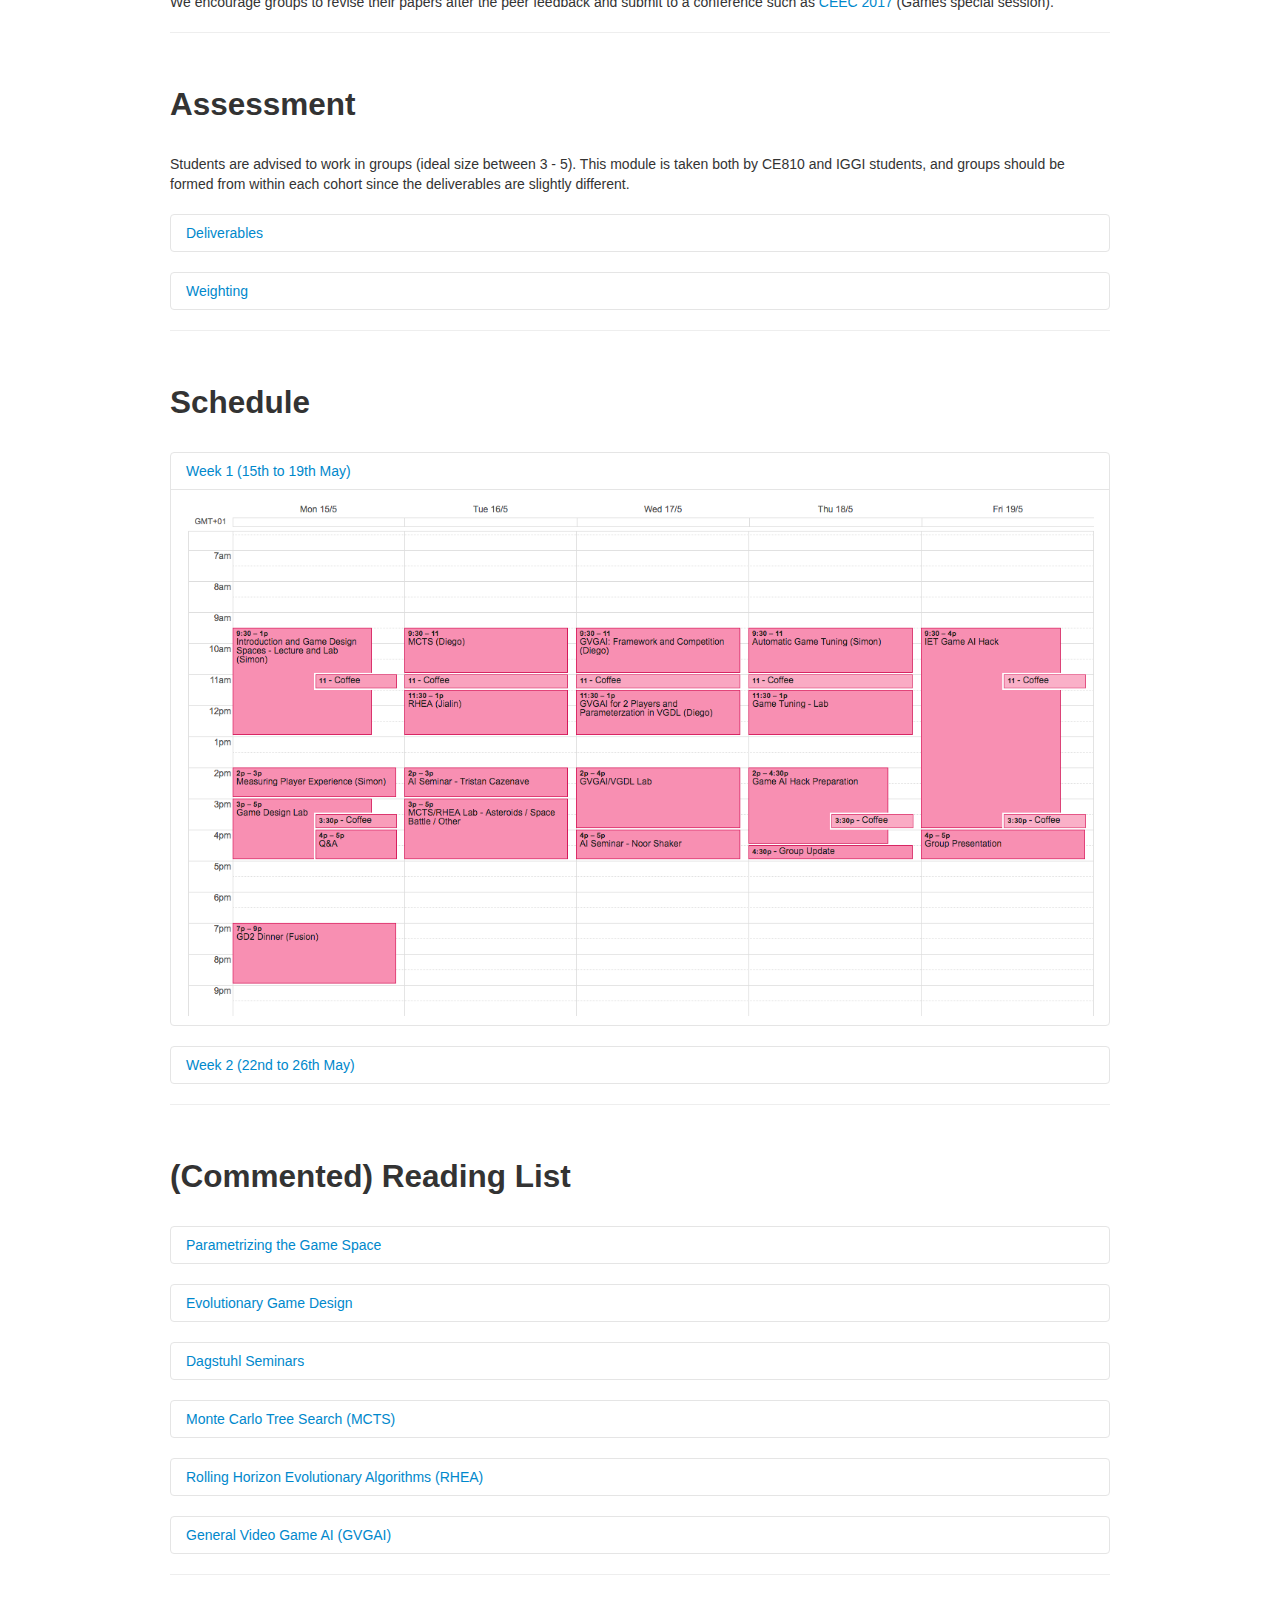
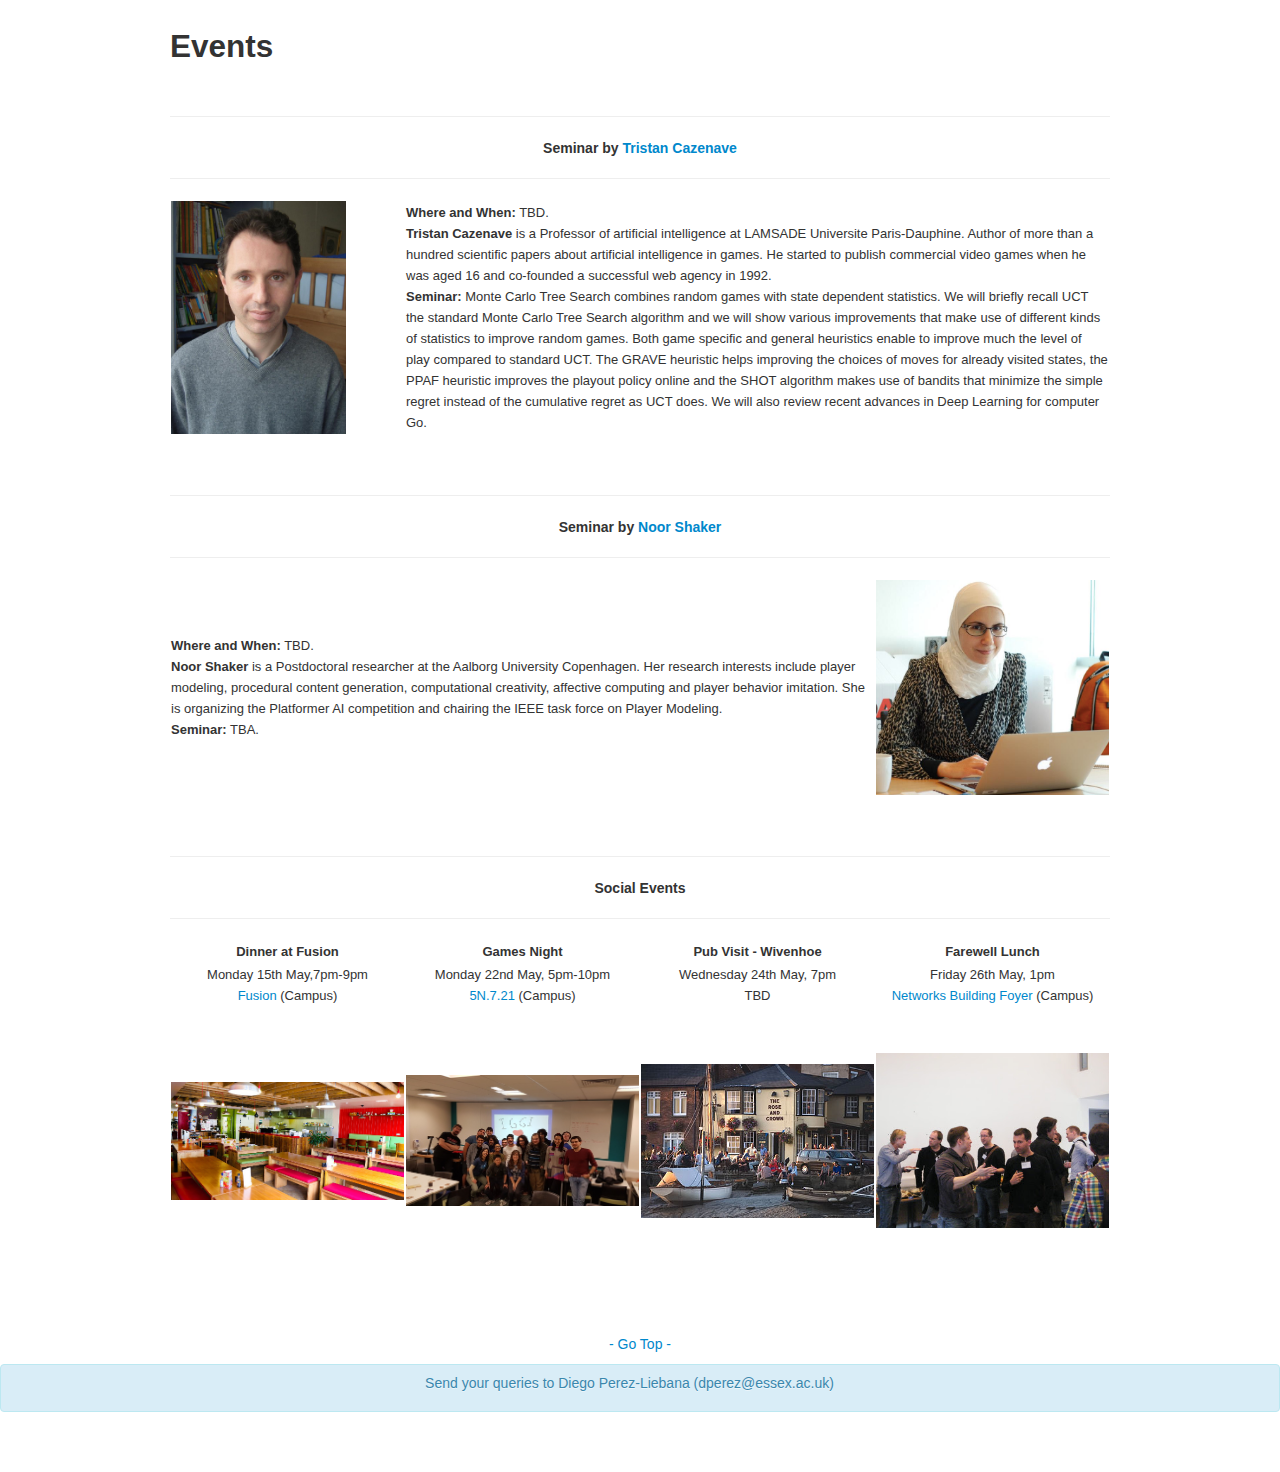
==== commit c84e3a2c: "more images and events" ====
--- a/index.html
+++ b/index.html
@@ -70,6 +70,7 @@
             	<li><a href="#assessment">Assessment</a></li>
             	<li><a href="#schedule">Schedule</a></li>
             	<li><a href="#reading">Reading list</a></li>
+            	<li><a href="#events">Events</a></li>
             </ul>
           </div>
             
@@ -107,10 +108,10 @@
 
 The theme of this part of the course is AI Informed Game Design. The main aim is use AI 
 to make better games, though attention will also be given to how we can design games to 
-test important aspects of AI. What �better� means in this context can be hard to pin down, 
-and in everyday terms is anyway a subjective measure. To make this more objective we�ll 
+test important aspects of AI. What "better" means in this context can be hard to pin down, 
+and in everyday terms is anyway a subjective measure. To make this more objective we'll 
 consider aspects of player experience that can be measured and optimised. Since getting 
-human players to play through games can be expensive and time consuming, we�ll look at 
+human players to play through games can be expensive and time consuming, we'll look at 
 using software agents to automatically play test games, in addition to using human play-testing.<br><br>
 
 A key aspect of the course is to consider how the design space of a class of games can be
@@ -658,6 +659,87 @@
  </div>
  </div>
  
+ 
+ 
+ 
+<hr>
+<br>
+<h2 id="events">Events</h2>
+<br>
+
+<hr>
+<h5 align="center"> Seminar by <a href="https://scholar.google.co.uk/citations?user=FLamzMUAAAAJ">Tristan Cazenave</a> </h5>
+<hr>
+ <table width="100%" style="margin-bottom: 20px;">
+    <tr>
+        <td width="25%"> <img src="./img/Cazenave.jpg" alt="Tristan Cazenave" width="75%"></td>
+        <td width="75%">
+            <font size="2"><b>Where and When:</b> TBD.<br>
+            <b>Tristan Cazenave</b></font><font size="2"> is a Professor of artificial intelligence 
+            at LAMSADE Universite Paris-Dauphine. Author of more than a hundred scientific papers about artificial 
+            intelligence in games. He started to publish commercial video games when he was aged 16 and co-founded 
+            a successful web agency in 1992.<br>
+            <b>Seminar:</b> Monte Carlo Tree Search combines random games with state dependent statistics. We will 
+            briefly recall UCT the standard Monte Carlo Tree Search algorithm and we will show various improvements 
+            that make use of different kinds of statistics to improve random games. Both game specific and general 
+            heuristics enable to improve much the level of play compared to standard UCT. The GRAVE heuristic helps 
+            improving the choices of moves for already visited states, the PPAF heuristic improves the playout policy 
+            online and the SHOT algorithm makes use of bandits that minimize the simple regret instead of the cumulative 
+            regret as UCT does. We will also review recent advances in Deep Learning for computer Go.
+            </font></td>
+    </tr>
+</table>
+
+<br>
+<hr>
+<h5 align="center"> Seminar by <a href="https://scholar.google.com/citations?user=OK9tw1AAAAAJ">Noor Shaker</a>  </h5>
+<hr>
+
+ <table width="100%" style="margin-bottom: 20px;">
+    <tr>
+        <td width="75%">
+            <font size="2"><b>Where and When:</b> TBD.<br>
+            <b>Noor Shaker</b></font><font size="2"> is a Postdoctoral researcher at the Aalborg 
+            University Copenhagen. Her research interests include player modeling, procedural content generation, 
+            computational creativity, affective computing and player behavior imitation. She is organizing the 
+            Platformer AI competition and chairing the IEEE task force on Player Modeling.<br>
+            <b>Seminar:</b> TBA.
+            </font></td>
+        <td width="25%"> <img src="./img/Noor.png" alt="Noor Shaker" > </td>
+    </tr>
+</table>
+
+<br>
+<hr>
+<h5 align="center"> Social Events </h5>
+<hr>
+<table width="100%" style="margin-bottom: 20px;">
+
+<font size="2">
+<tr align="center">
+<td width="25%"><font size="2"><b>Dinner at Fusion</b></font></td>
+<td width="25%"><font size="2"><b>Games Night</b></font></td>
+<td width="25%"><font size="2"><b>Pub Visit - Wivenhoe</b></font></td>
+<td width="25%"><font size="2"><b>Farewell Lunch</b></font></td>
+</font></td>
+</tr>
+<tr align="center">
+<td width="25%"><font size="2">Monday 15th May,7pm-9pm <br> <a href="https://findyourway.essex.ac.uk:8080/marketing/fd3a34720dfe0bb0af6d62132aef8dac">Fusion</a> (Campus)</font></td>
+<td width="25%"><font size="2">Monday 22nd May, 5pm-10pm <br> <a href="https://findyourway.essex.ac.uk:8080/marketing/01414af2c4f7707076c496d490fe2aa6">5N.7.21</a> (Campus)</font></td>
+<td width="25%"><font size="2">Wednesday 24th May, 7pm <br> TBD</font></td>
+<td width="25%"><font size="2">Friday 26th May, 1pm <br> <a href="https://findyourway.essex.ac.uk:8080/marketing/336abd48bb9da5a57d00866d76c352eb">Networks Building Foyer</a> (Campus)</font></td>
+</font></td>
+</tr>
+<tr>
+<td width="25%" height="265"><img style="vertical-align: top; display:block;" width="100%" height="100%" src="./img/fusion.jpg" alt="Dinner"></td>
+<td width="25%" height="265"><img style="vertical-align: top; display:block;" width="100%" height="100%" src="./img/games.jpg" alt="Games" ></td>
+<td width="25%" height="265"><img style="vertical-align: top; display:block;" width="100%" height="100%" src="./img/roseAndCrown.jpg" alt="Visit"></td>
+<td width="25%" height="265"><img style="vertical-align: top; display:block;" width="100%" height="0%" src="./img/lunch.jpg" alt="Lunch"></td>
+</font></td>
+</tr>
+</font>
+
+</table>
 
 
 </div> <!-- end of content-->
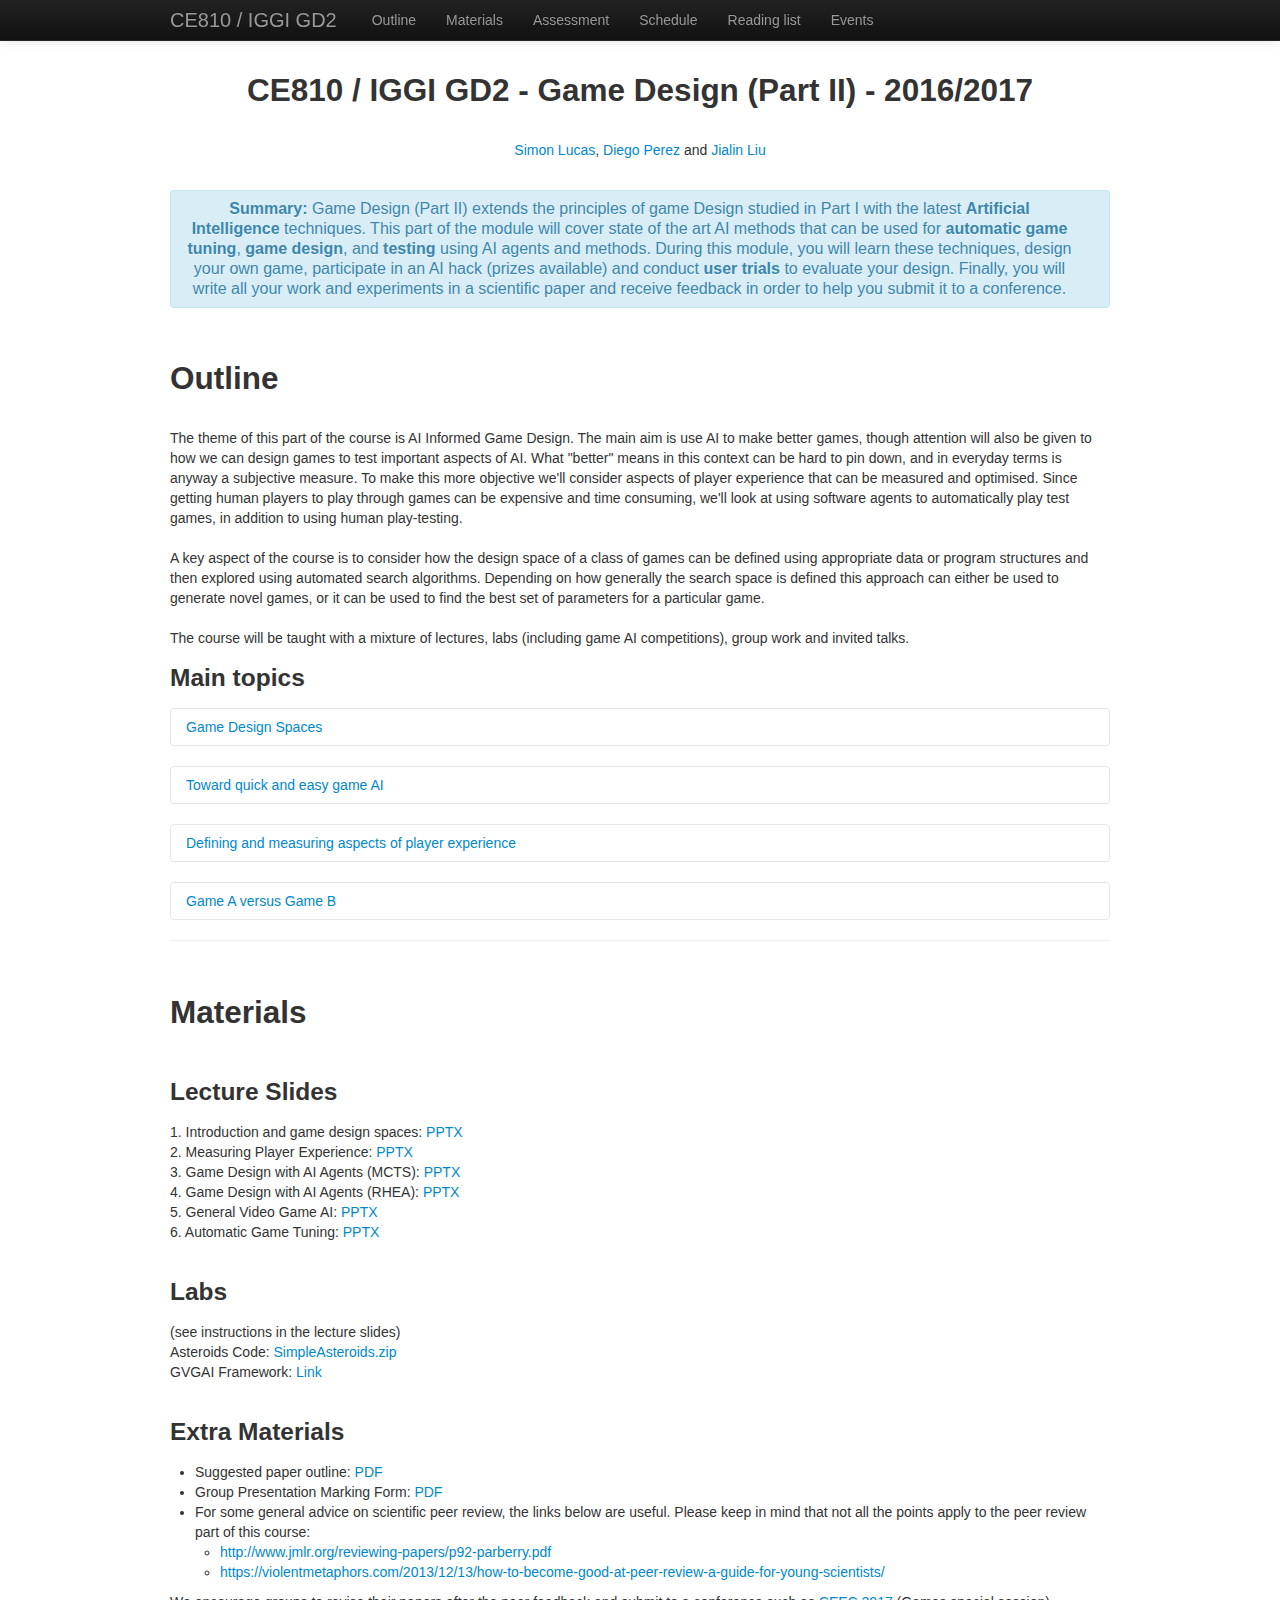
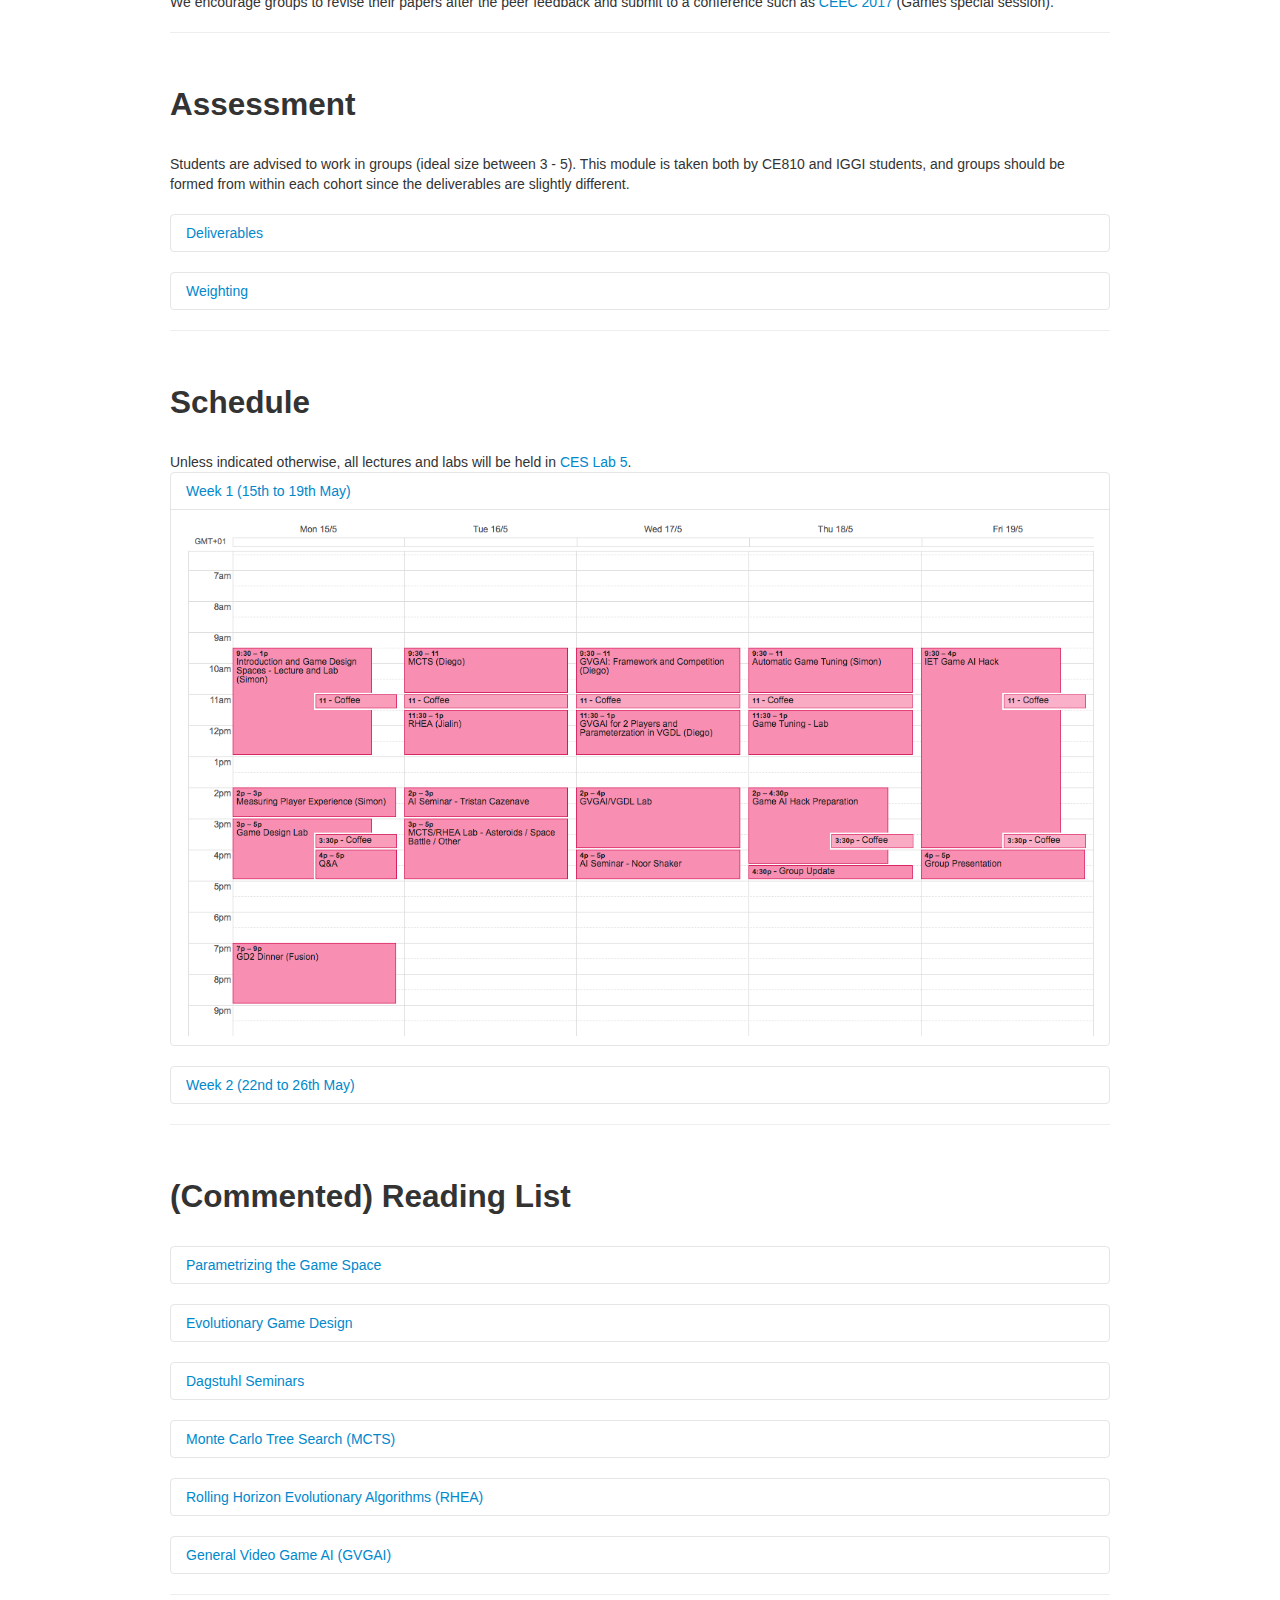
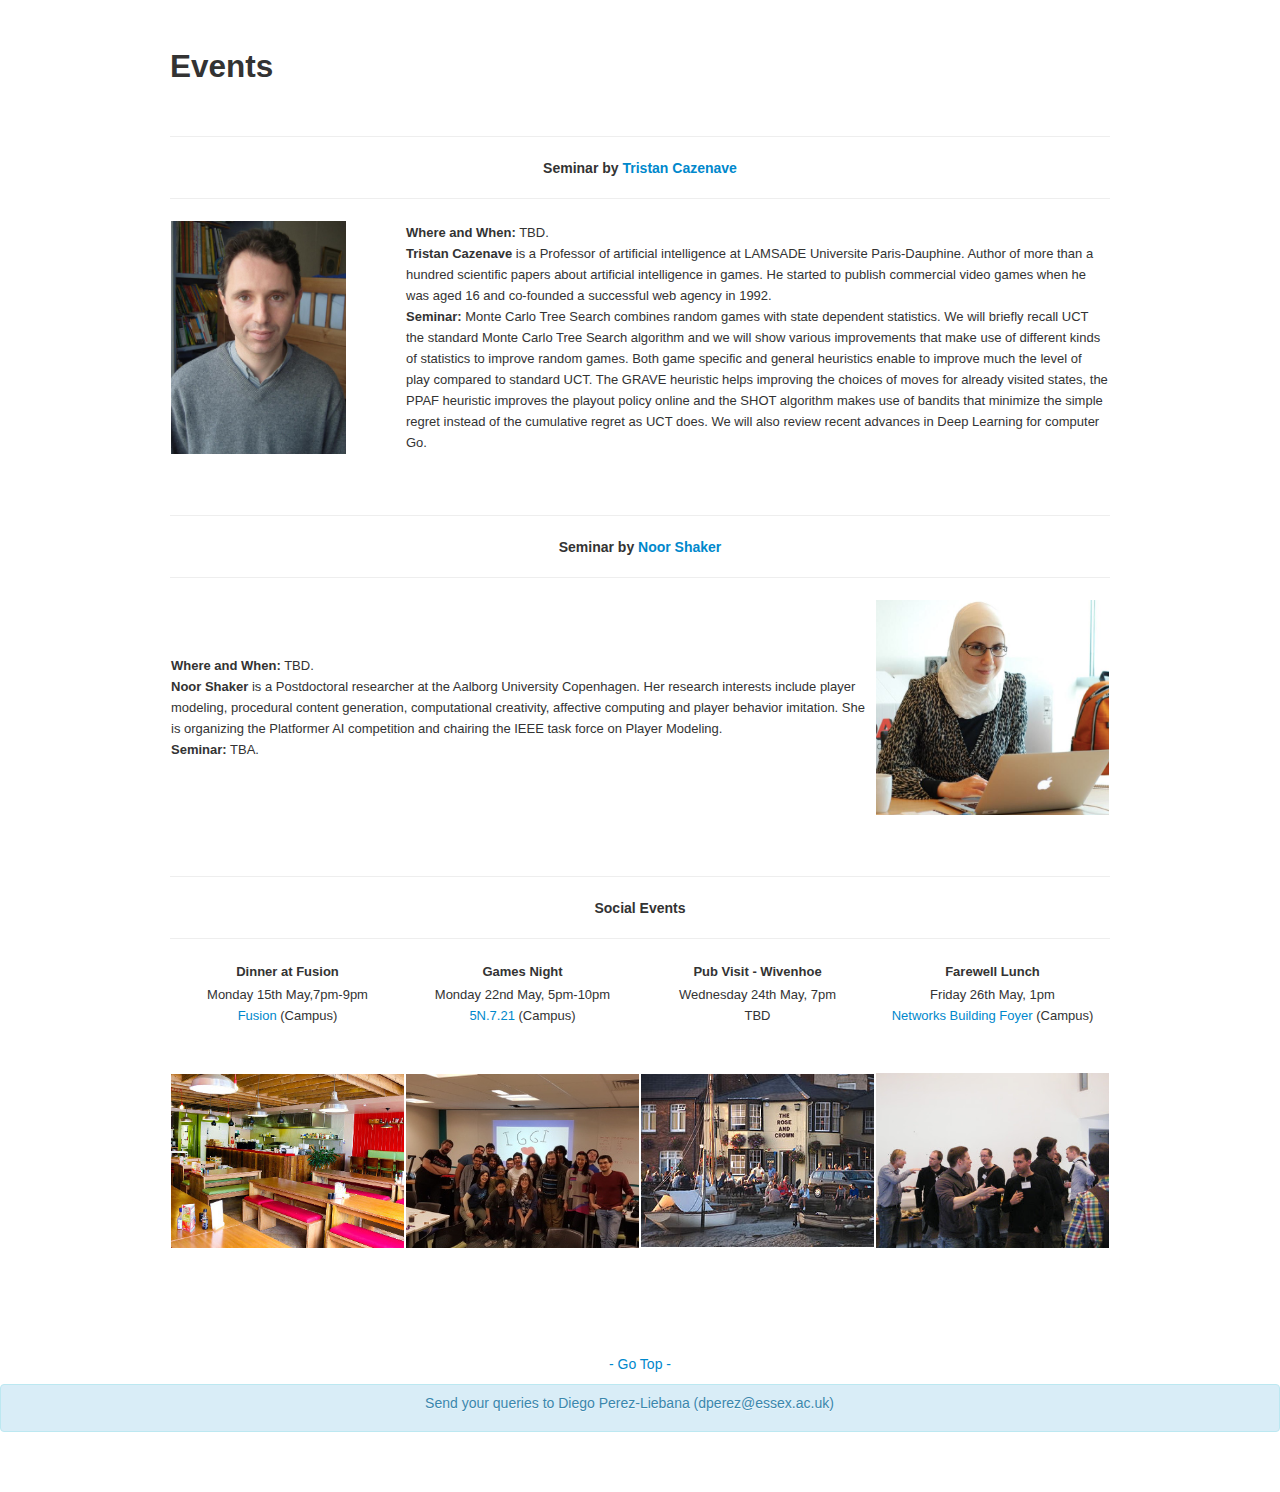
==== commit 2a4a08ad: "updated pictures" ====
--- a/index.html
+++ b/index.html
@@ -364,6 +364,7 @@
 <h2 id="schedule">Schedule</h2>
 <br>
 
+Unless indicated otherwise, all lectures and labs will be held in <a href="https://findyourway.essex.ac.uk:8080/marketing/03cacd9ea1cc5e634d4b30224b51702c">CES Lab 5</a>.
  
 
 <div class="accordion" id="acc6">
@@ -648,7 +649,7 @@
 			 <li> Comment: Framework, controllers and results of the GVGAI 2014 competition.
              </ul>
          
-         <li> For more GVGAI Papers, see the <a href="http://gvgai.net/papers.php:">papers</a> section of <a href="http://gvgai.net">www.gvgai.net</a>: 
+         <li> For more GVGAI Papers, see the <a href="http://gvgai.net/papers.php">papers</a> section of <a href="http://gvgai.net">www.gvgai.net</a>: 
              
          </ul>
          
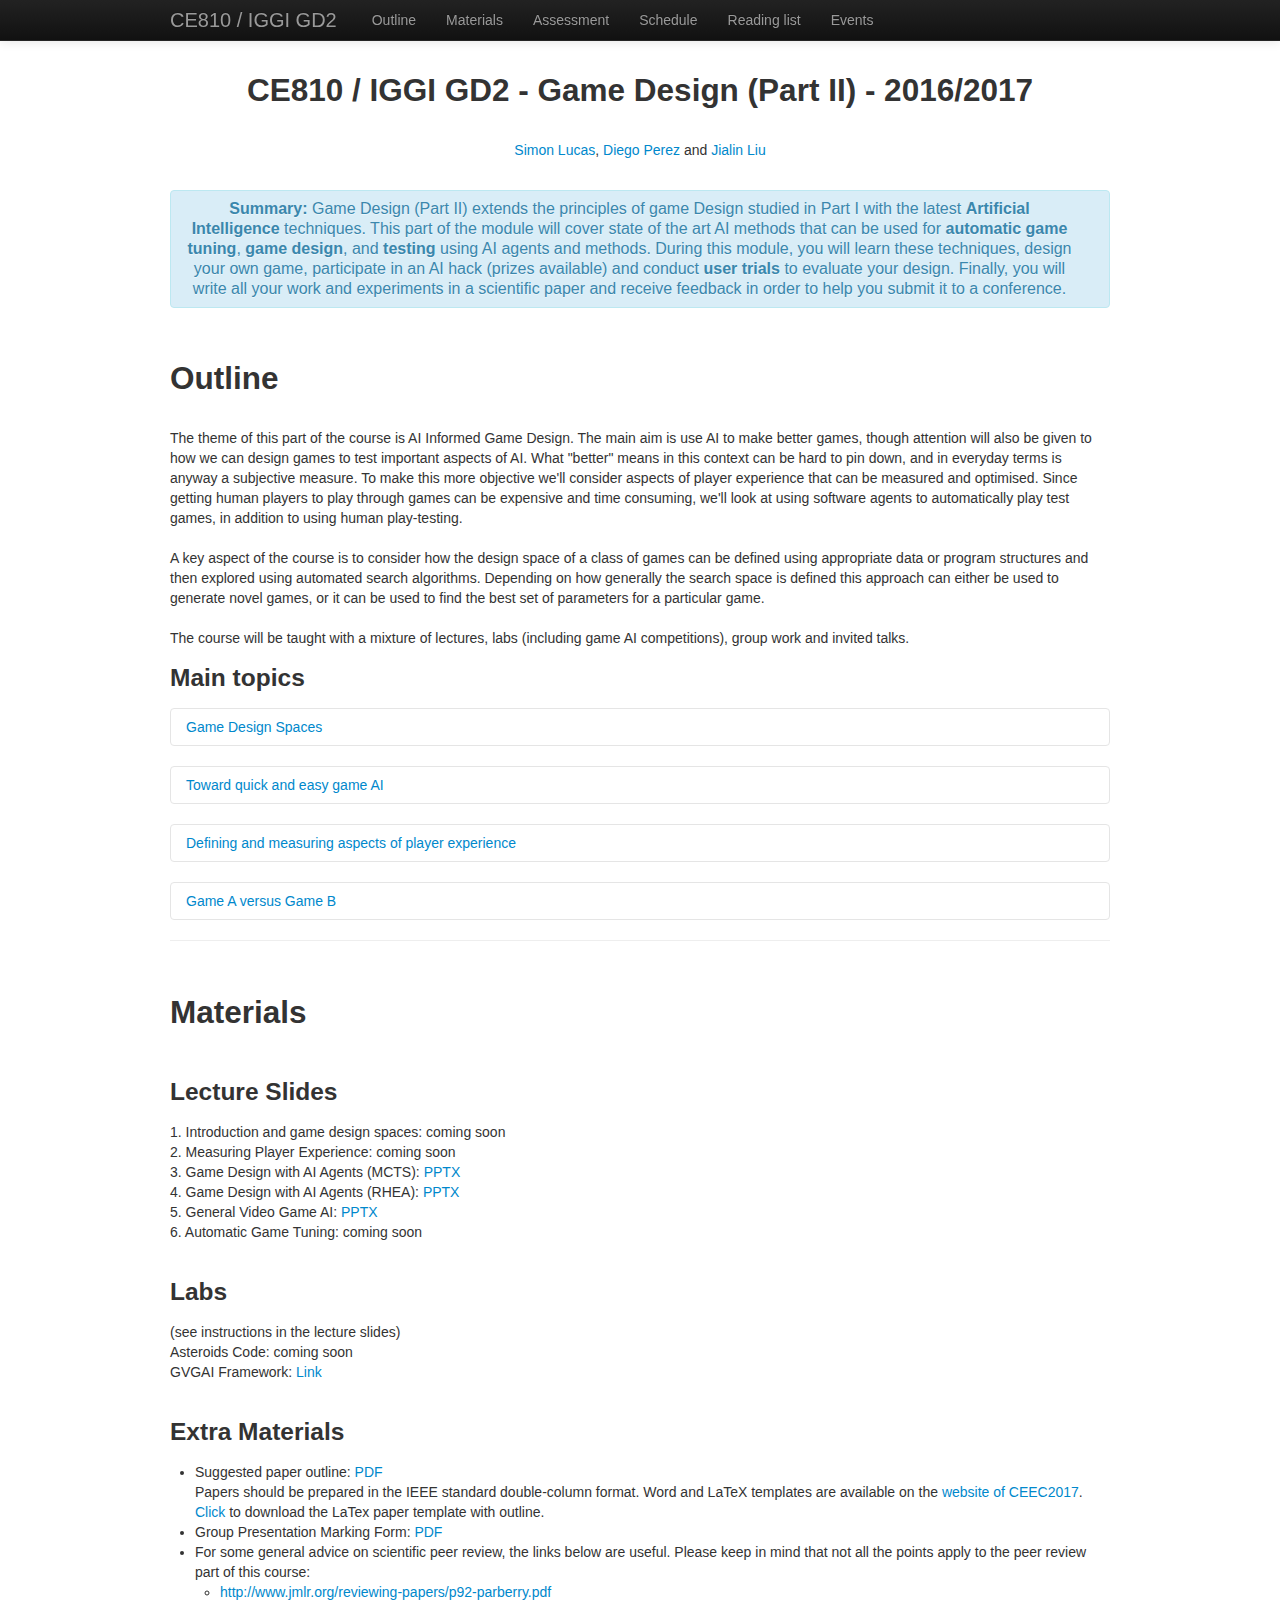
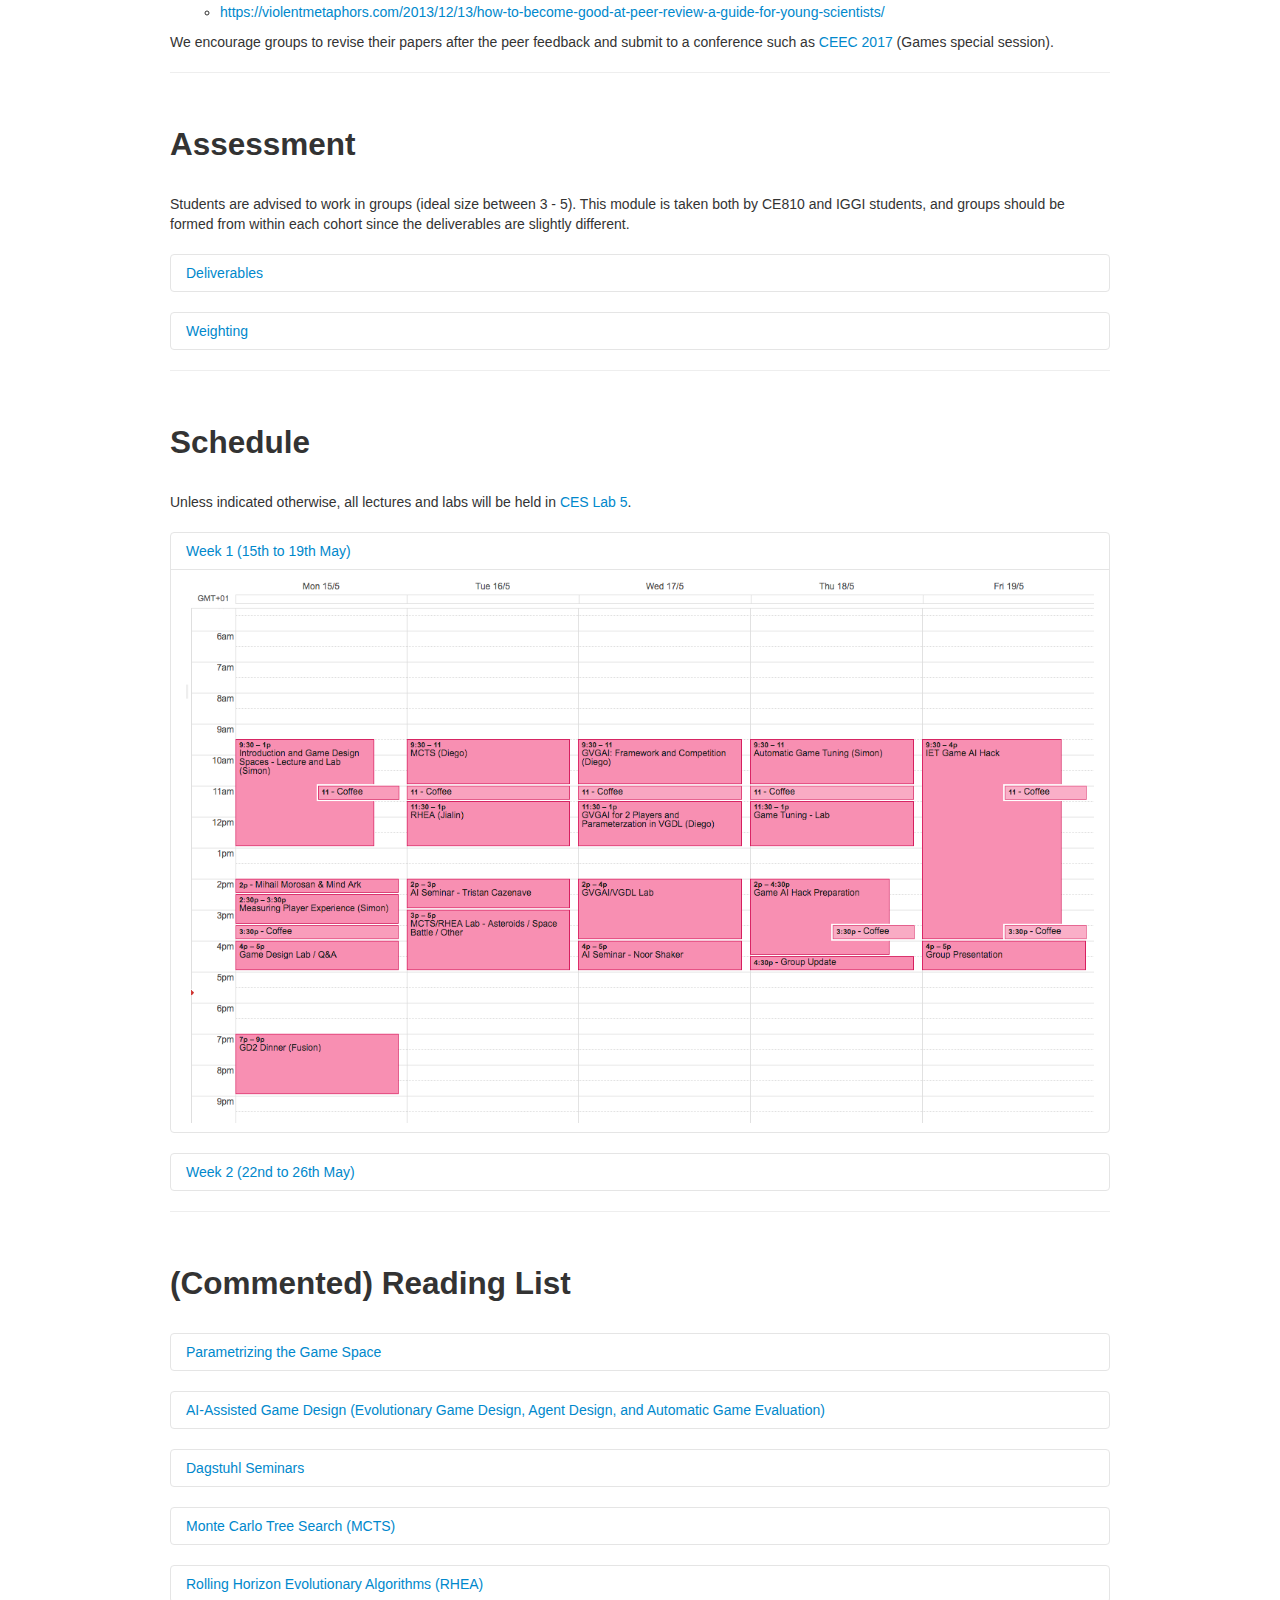
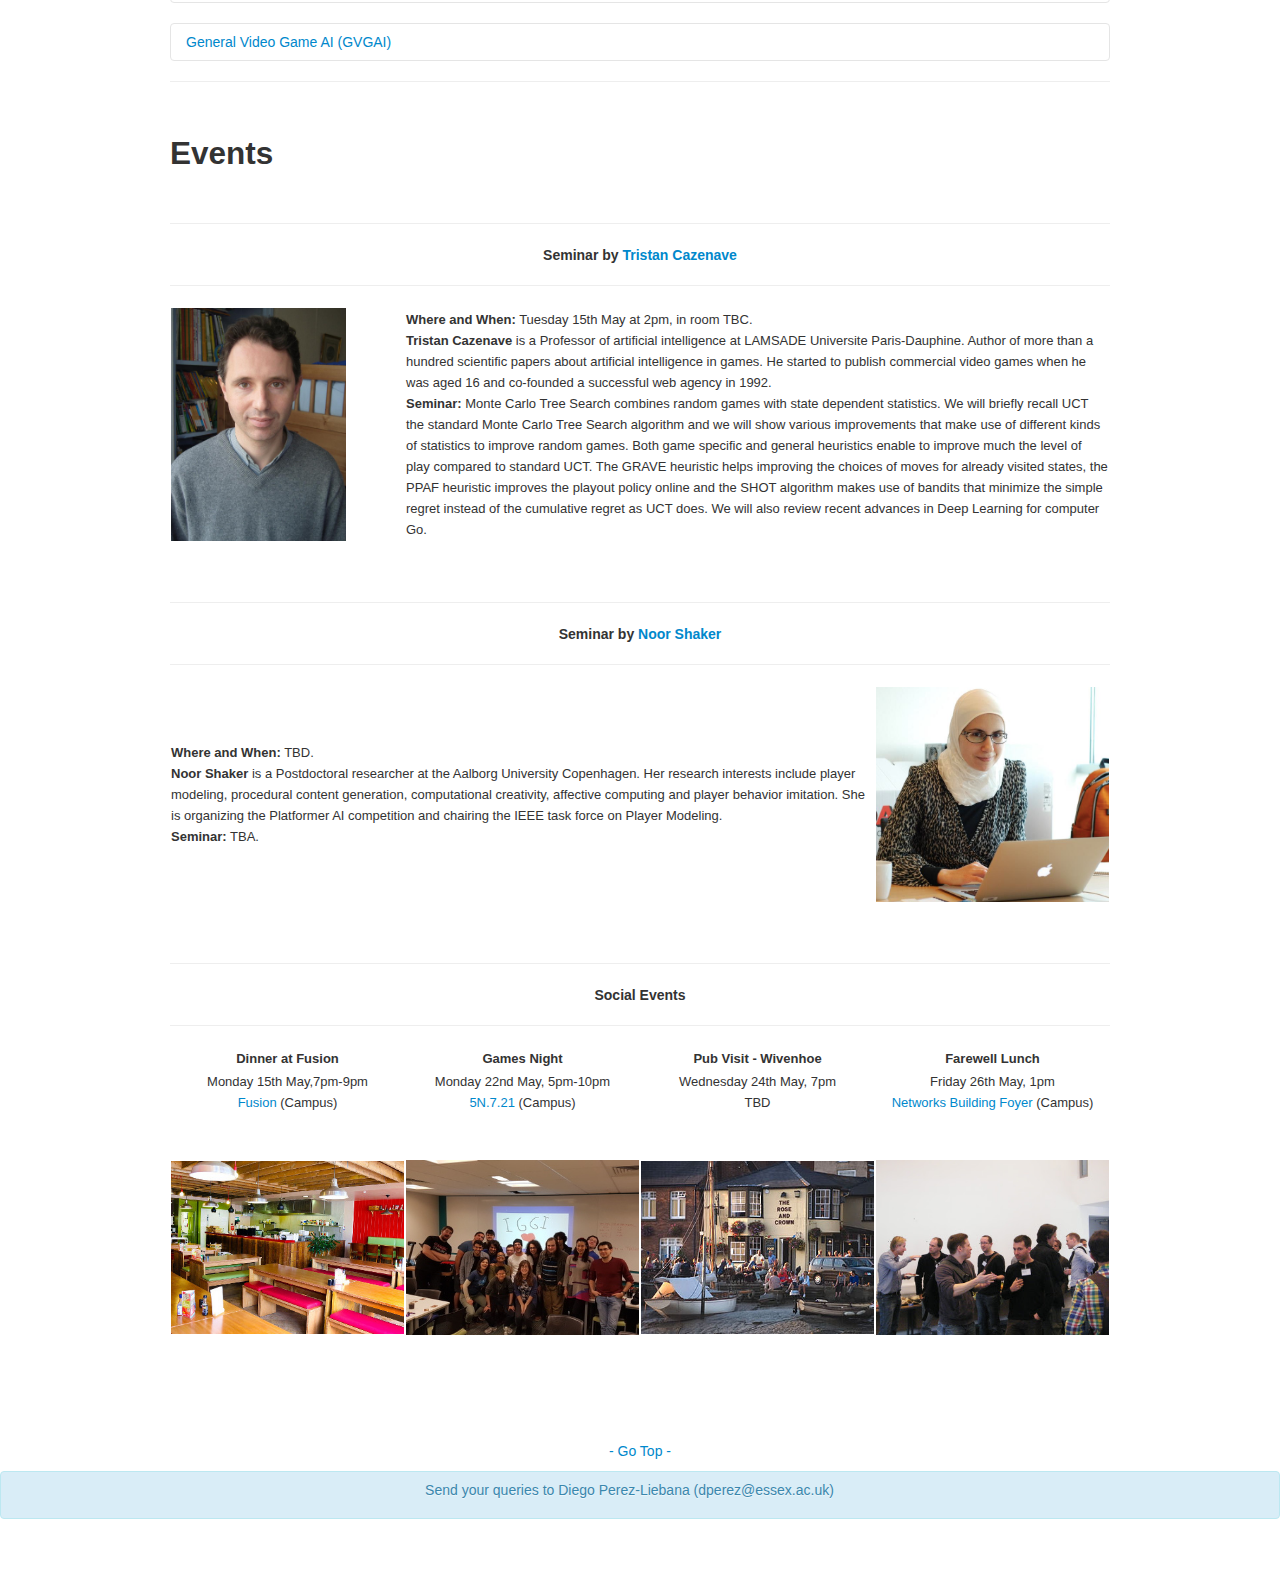
==== commit 9547d3c2: "lab 5" ====
--- a/index.html
+++ b/index.html
@@ -238,12 +238,12 @@
 <br>
 
 <h3><strong>Lecture Slides</strong></h3>
-1. Introduction and game design spaces: <a href="lectures/Introduction%202016.pptx">PPTX</a><br>
-2. Measuring Player Experience: <a href="lectures/Measuring%20Player%20Experience%202016.pptx">PPTX</a><br>
+1. Introduction and game design spaces: coming soon<br>
+2. Measuring Player Experience: coming soon<br>
 3. Game Design with AI Agents (MCTS): <a href="lectures/MCTS.pptx">PPTX</a><br>
-4. Game Design with AI Agents (RHEA): <a href="lectures/REAH.pptx">PPTX</a><br>
+4. Game Design with AI Agents (RHEA): <a href="lectures/RHEA.pptx">PPTX</a><br>
 5. General Video Game AI: <a href="lectures/GVG.pptx">PPTX</a><br>
-6. Automatic Game Tuning: <a href="lectures/AutomaticGameTuning.pptx">PPTX</a><br>
+6. Automatic Game Tuning: coming soon<br>
 <!--<p><a href="lectures/Simple%20Evolution.pptx">Simple Evolution</a></p>-->
 <!--<p><a href="lectures/GameDesignSpaceBattle.pdf">Game Design Space Battle</a></p>-->
 <!--<p><a href="lectures/Simple%20Evolution%20of%20Game%20Params.pptx">Simple  Evolution of Game Params</a></p>-->
@@ -251,7 +251,7 @@
 <h3>Labs</h3>
 (see instructions in the lecture slides)<br>
 
-Asteroids Code: <a href="labs/">SimpleAsteroids.zip</a><br>
+Asteroids Code: coming soon<br>
 GVGAI Framework: <a href="https://github.com/EssexUniversityMCTS/gvgai/archive/master.zip">Link</a><br>
 
 <br>
@@ -259,6 +259,7 @@
 
 <ul>
 <li> Suggested paper outline: <a href="docs/PaperOutline.pdf">PDF</a><br>
+    Papers should be prepared in the IEEE standard double-column format. Word and LaTeX templates are available on the <a href="http://ceec.uk/ceec17/author-information/submission-guidelines/">website of CEEC2017</a>. <a href="docs/ce810-paper-template.zip">Click</a> to download the LaTex paper template with outline.
 <li> Group Presentation Marking Form: <a href="docs/GroupPresentationForm.docx">PDF</a><br>
 
 <li> For some general advice on scientific peer review, the links below are 
@@ -364,8 +365,9 @@
 <h2 id="schedule">Schedule</h2>
 <br>
 
+ 
 Unless indicated otherwise, all lectures and labs will be held in <a href="https://findyourway.essex.ac.uk:8080/marketing/03cacd9ea1cc5e634d4b30224b51702c">CES Lab 5</a>.
- 
+ <br><br>
 
 <div class="accordion" id="acc6">
    <div class="accordion-group">
@@ -456,7 +458,7 @@
 <div class="accordion" id="acc9">
    <div class="accordion-group">
       <div class="accordion-heading">
-         <a class="accordion-toggle" data-toggle="collapse" data-parent="#acc9" href="#collapseIns9">Evolutionary Game Design</a>
+         <a class="accordion-toggle" data-toggle="collapse" data-parent="#acc9" href="#collapseIns9">AI-Assisted Game Design (Evolutionary Game Design, Agent Design, and Automatic Game Evaluation)</a>
       </div>
       <div id="collapseIns9" class="accordion-body collapse">
          <div class="accordion-inner">
@@ -502,8 +504,41 @@
 			 <li> Link: <a href="http://www.diego-perez.net/papers/GVGLG.pdf">PDF</a>
 			 <li> Comment: Description of the GVGAI Level Generation track, where AI Agents are used to evaluate the levels generated by sample controllers in a general setting.
              </ul>
-             
+
+         <li><b> Semi-automated level design via auto-playtesting for handheld casual game creation</b>
+             <ul>
+                <li>Powley, E. J., Colton, S., Gaudl, S., Saunders, R., and Nelson, M. J. (2016, September), In Computational Intelligence and Games (CIG), 2016 IEEE Conference on (pp. 1-8). IEEE.
+                <li> Link: <a href="http://ieeexplore.ieee.org/abstract/document/7860438/">PDF</a>
+                <li>
          </ul>
+         <li><b> Towards automatic personalised content creation for racing games</b>
+             <ul>
+                 <li>Togelius, Julian, Renzo De Nardi, and Simon M. Lucas, in Computational Intelligence and Games, 2007. CIG 2007. IEEE Symposium on. IEEE, 2007.
+                     <li> Link: <a href="http://ieeexplore.ieee.org/abstract/document/4219051/">PDF</a>
+                         <li>Comment: Using a multiobjective evolutionary algorithm to evolve the racing tracks in a car racing game.
+             </ul>
+             <li><b> AI as Evaluator: Search Driven Playtesting of Modern Board Games</b>
+                 <ul>
+                     <li>Fernando de Mesentier Silva and Scott Lee and Julian Togelius and Andy Nealen.
+                         <li> Link: <a href="http://julian.togelius.com/DeMesentier2017AI.pdf">PDF</a>
+                             <li>Comment: Ticket to Ride board game.
+                 </ul>
+                 <li><b>  Modeling player experience for content creation</b>
+                     <ul>
+                         <li>Christopher Pedersen, Julian Togelius, and Georgios N. Yannakakis, IEEE Transactions on Computational Intelligence and AI in Games 2.1 (2010): 54-67.
+                             <li> Link: <a href="http://julian.togelius.com/Pedersen2010Modeling.pdf">PDF</a>
+                                 <li>Comment:  Enhance the classic Super Mario Bros game with parameterizable level generation and gameplay metrics collection.
+                                     </ul>
+                     
+                     
+                     <li><b>  Combining Gameplay Data with Monte Carlo Tree Search to Emulate Human Play</b>
+                     <ul>
+                         <li>Sam Devlin, Anastasija Anspoka, Nick Sephton, Peter I. Cowling, Jeff Rollason, Twelfth Artificial Intelligence and Interactive Digital Entertainment Conference (2016).
+                             <li> Link: <a href="https://www.aaai.org/ocs/index.php/AIIDE/AIIDE16/paper/view/14003">PDF</a>
+                                 <li>Comment: Biasing MCTS using human gameplay data to design strong human-like playing agents for AI Factory Spades.</ul>
+                     
+                     </ul>
+         
          
          
          
@@ -649,7 +684,7 @@
 			 <li> Comment: Framework, controllers and results of the GVGAI 2014 competition.
              </ul>
          
-         <li> For more GVGAI Papers, see the <a href="http://gvgai.net/papers.php">papers</a> section of <a href="http://gvgai.net">www.gvgai.net</a>: 
+         <li> For more GVGAI Papers, see the <a href="http://gvgai.net/papers.php:">papers</a> section of <a href="http://gvgai.net">www.gvgai.net</a>: 
              
          </ul>
          
@@ -675,7 +710,7 @@
     <tr>
         <td width="25%"> <img src="./img/Cazenave.jpg" alt="Tristan Cazenave" width="75%"></td>
         <td width="75%">
-            <font size="2"><b>Where and When:</b> TBD.<br>
+            <font size="2"><b>Where and When:</b> Tuesday 15th May at 2pm, in room TBC.<br>
             <b>Tristan Cazenave</b></font><font size="2"> is a Professor of artificial intelligence 
             at LAMSADE Universite Paris-Dauphine. Author of more than a hundred scientific papers about artificial 
             intelligence in games. He started to publish commercial video games when he was aged 16 and co-founded 
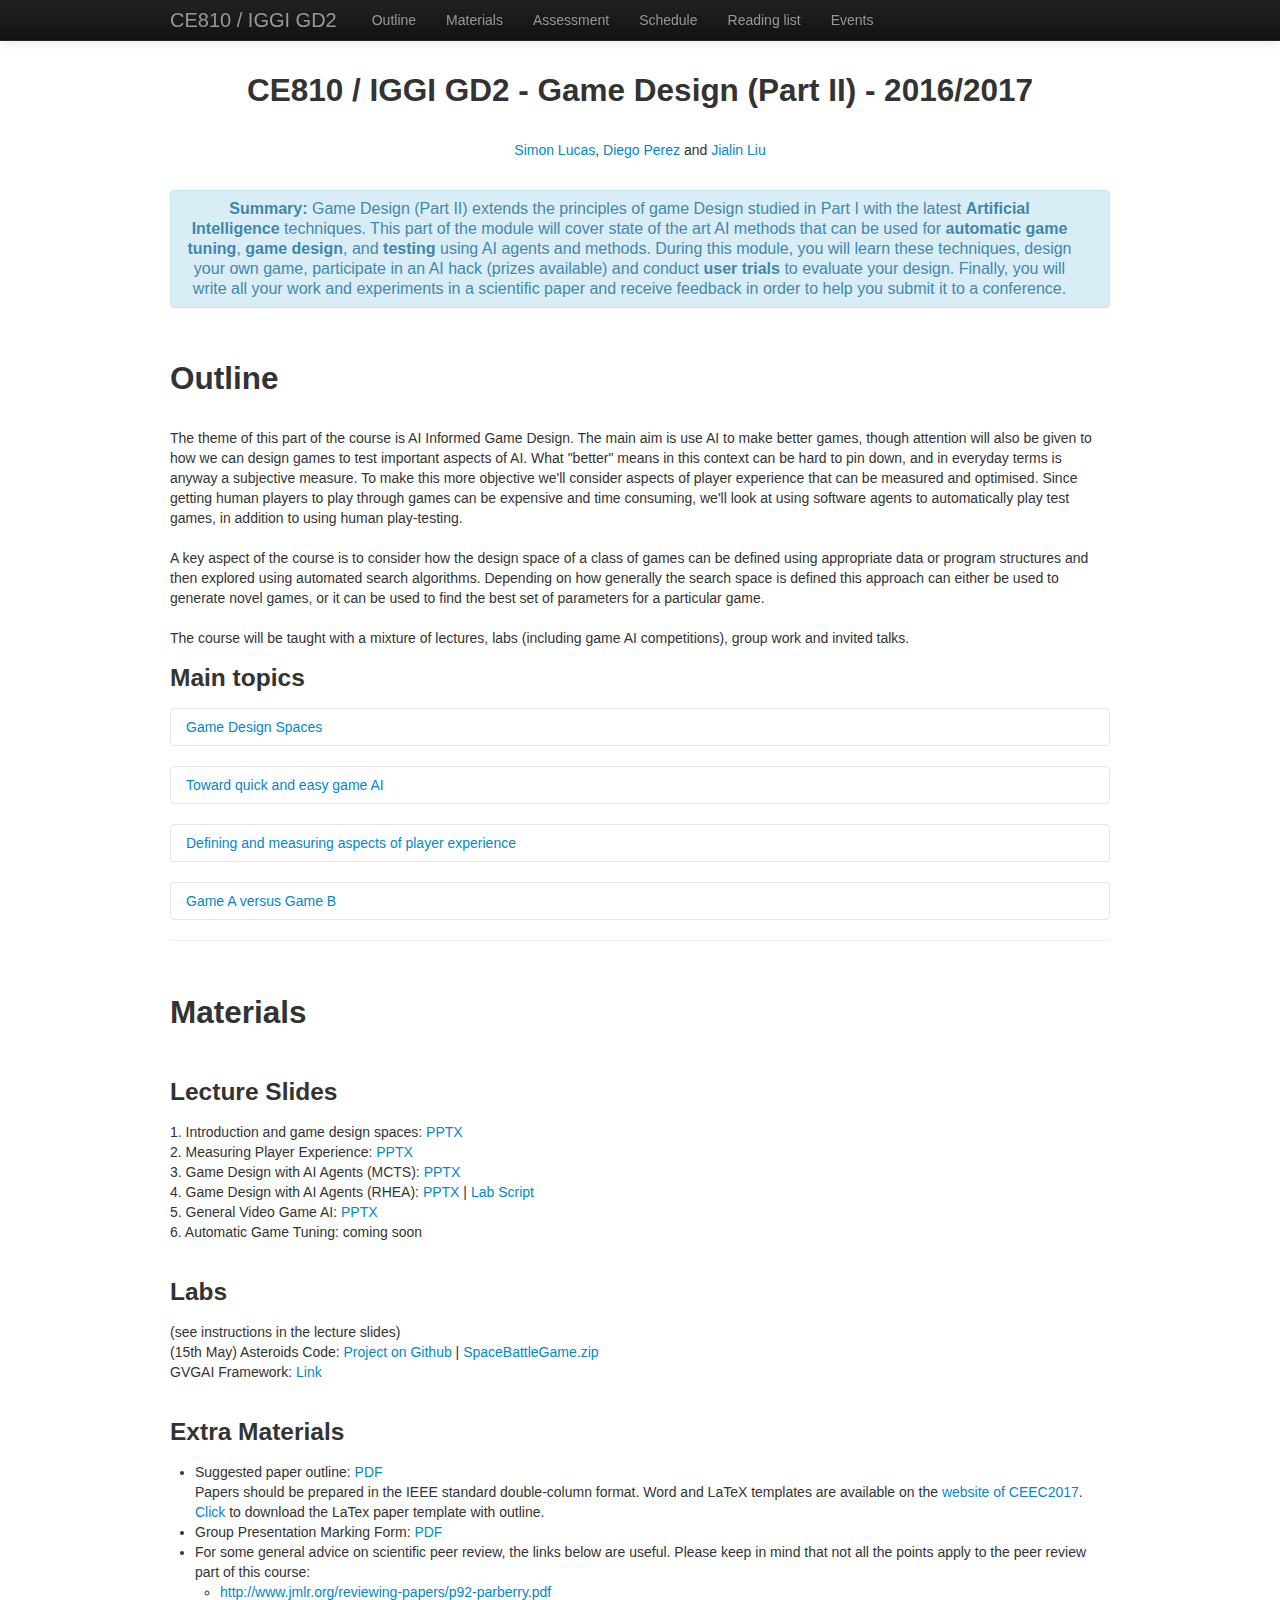
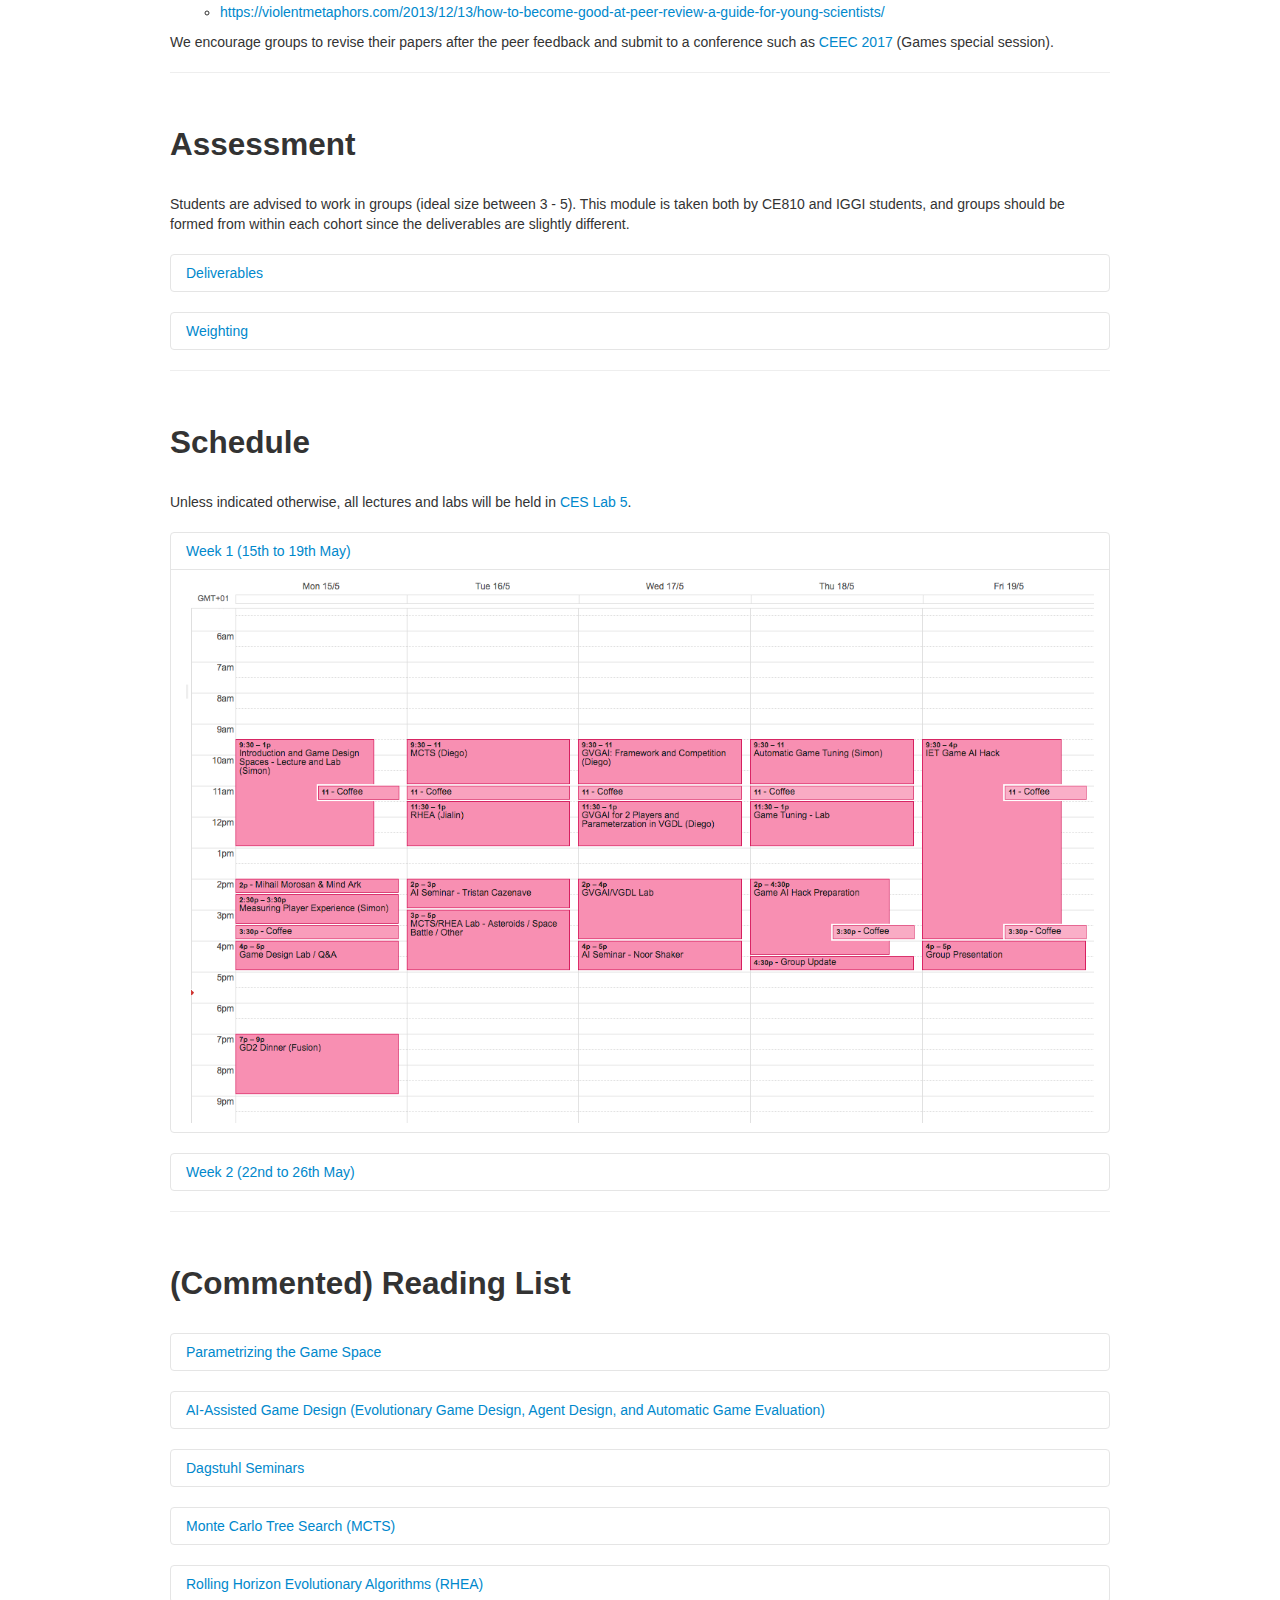
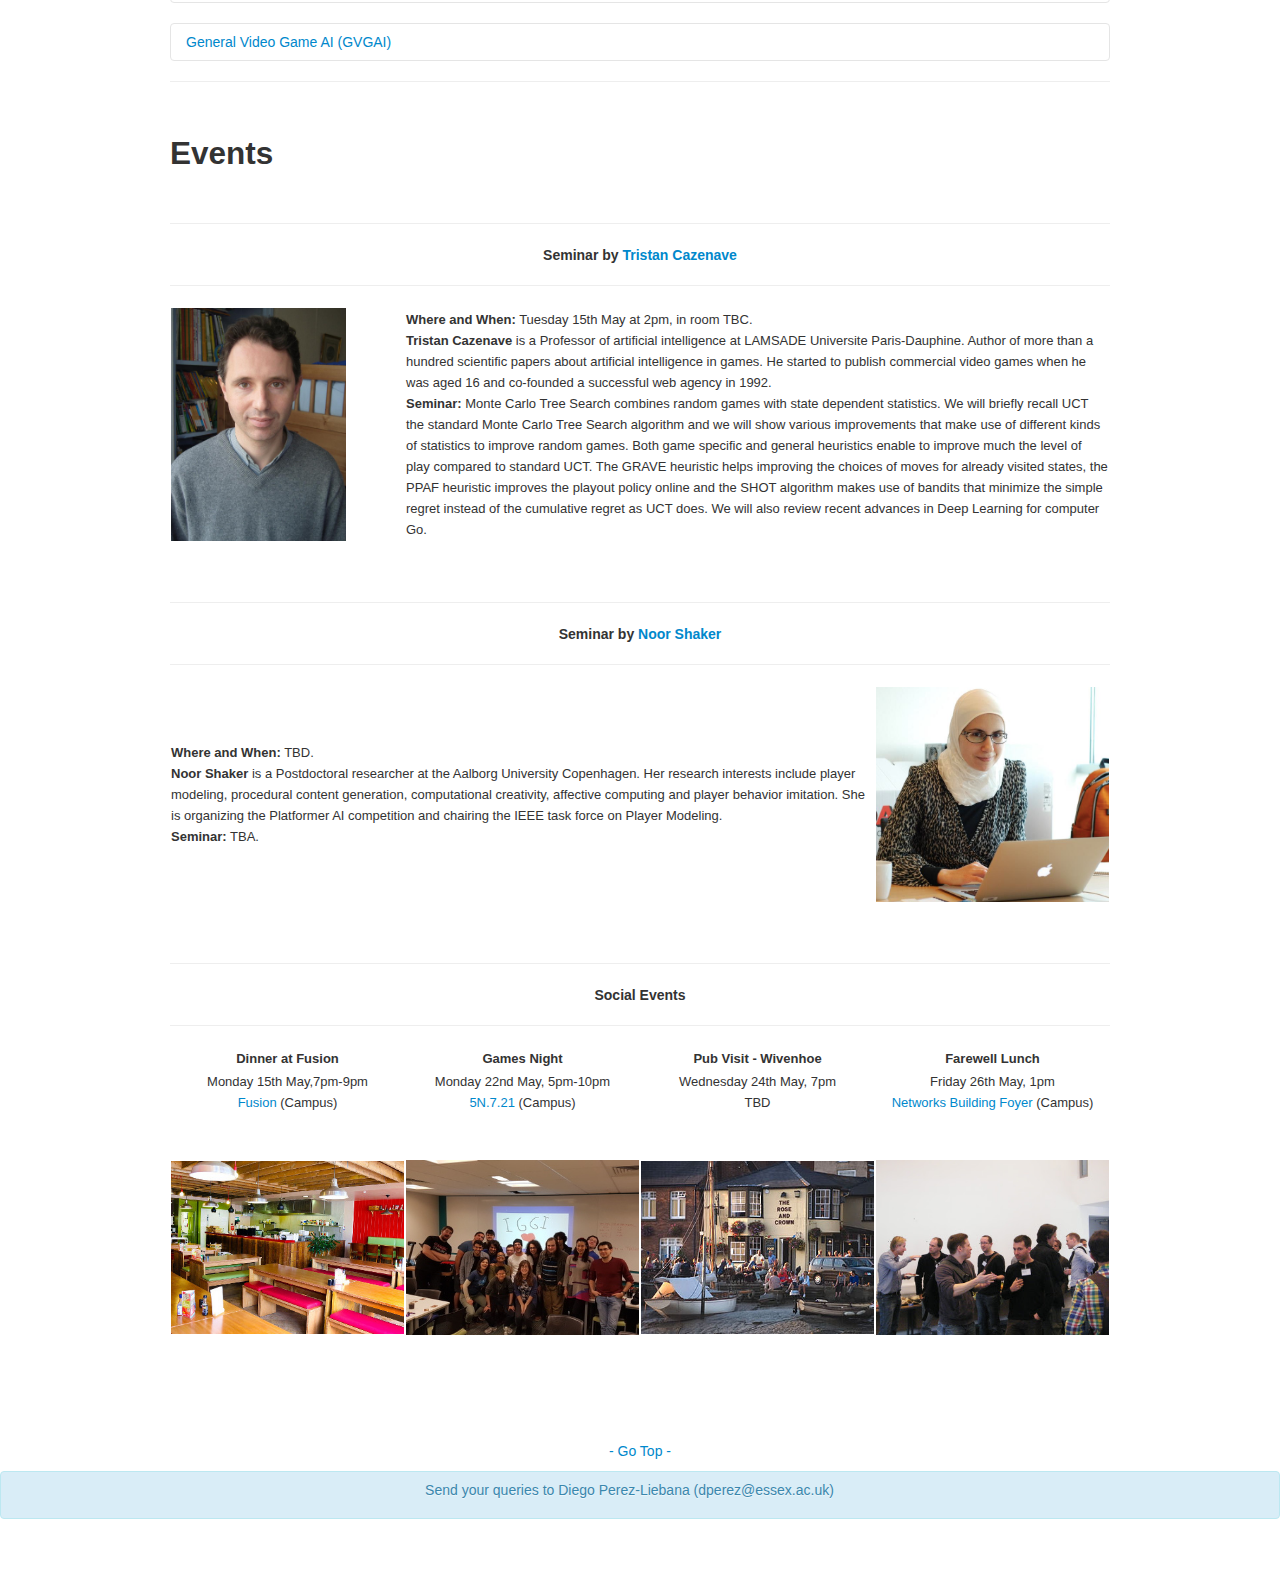
==== commit c27c83b5: "Lab script second day" ====
--- a/index.html
+++ b/index.html
@@ -238,10 +238,10 @@
 <br>
 
 <h3><strong>Lecture Slides</strong></h3>
-1. Introduction and game design spaces: coming soon<br>
-2. Measuring Player Experience: coming soon<br>
+1. Introduction and game design spaces: <a href="lectures/Introduction 2017.pptx">PPTX</a><br>
+2. Measuring Player Experience: <a href="lectures/Measuring Player Experience 2017.pptx">PPTX</a><br>
 3. Game Design with AI Agents (MCTS): <a href="lectures/MCTS.pptx">PPTX</a><br>
-4. Game Design with AI Agents (RHEA): <a href="lectures/RHEA.pptx">PPTX</a><br>
+4. Game Design with AI Agents (RHEA): <a href="lectures/RHEA.pptx">PPTX</a> | <a href="labs/AgentsLabScript.pdf">Lab Script</a> <br>
 5. General Video Game AI: <a href="lectures/GVG.pptx">PPTX</a><br>
 6. Automatic Game Tuning: coming soon<br>
 <!--<p><a href="lectures/Simple%20Evolution.pptx">Simple Evolution</a></p>-->
@@ -251,7 +251,7 @@
 <h3>Labs</h3>
 (see instructions in the lecture slides)<br>
 
-Asteroids Code: coming soon<br>
+(15th May) Asteroids Code: <a href="https://github.com/ljialin/spaceBattleGame/">Project on Github</a> | <a href="https://github.com/ljialin/spaceBattleGame/archive/master.zip">SpaceBattleGame.zip</a><br>
 GVGAI Framework: <a href="https://github.com/EssexUniversityMCTS/gvgai/archive/master.zip">Link</a><br>
 
 <br>
